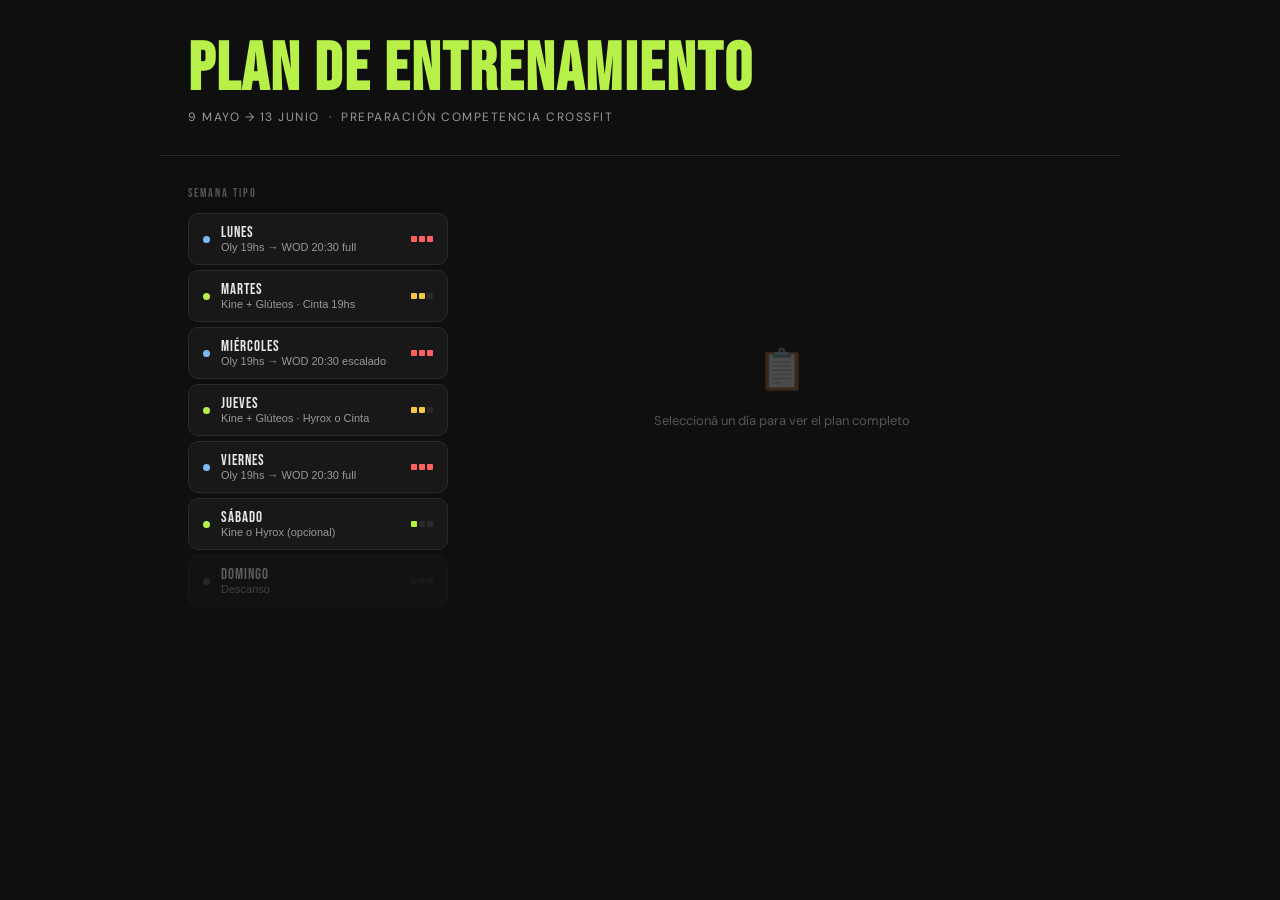
==== index.html @ e432f2e7 "Add files via upload" ====
<!DOCTYPE html>
<html lang="es">
<head>
<meta charset="UTF-8">
<meta name="viewport" content="width=device-width, initial-scale=1.0, viewport-fit=cover">
<title>Plan de Entrenamiento</title>

<!-- PWA / iPhone app mode -->
<meta name="apple-mobile-web-app-capable" content="yes">
<meta name="apple-mobile-web-app-status-bar-style" content="black-translucent">
<meta name="apple-mobile-web-app-title" content="Mi Plan">
<meta name="theme-color" content="#0f0f0f">

<!-- Ícono para pantalla de inicio -->
<link rel="apple-touch-icon" href="data:image/svg+xml,%3Csvg xmlns='http://www.w3.org/2000/svg' viewBox='0 0 180 180'%3E%3Crect width='180' height='180' rx='40' fill='%230f0f0f'/%3E%3Ctext x='90' y='115' font-size='90' text-anchor='middle'%3E🏋️%3C/text%3E%3C/svg%3E">

<link href="https://fonts.googleapis.com/css2?family=Bebas+Neue&family=DM+Sans:ital,wght@0,300;0,400;0,500;0,600;0,700;1,300&display=swap" rel="stylesheet">
<style>
  :root {
    --bg: #0f0f0f;
    --surface: #181818;
    --surface2: #222222;
    --border: #2a2a2a;
    --green: #b8f04a;
    --yellow: #f5c842;
    --red: #ff5f5f;
    --blue: #7eb8f7;
    --purple: #c084fc;
    --muted: #555;
    --text: #e8e8e8;
    --text2: #999;
  }

  * { margin: 0; padding: 0; box-sizing: border-box; }

  body {
    background: var(--bg);
    color: var(--text);
    font-family: 'DM Sans', sans-serif;
    font-size: 14px;
    line-height: 1.6;
    min-height: 100vh;
    padding-top: env(safe-area-inset-top);
    padding-bottom: env(safe-area-inset-bottom);
    padding-left: env(safe-area-inset-left);
    padding-right: env(safe-area-inset-right);
    -webkit-tap-highlight-color: transparent;
  }

  .header {
    padding: 36px 28px 28px;
    border-bottom: 1px solid var(--border);
    max-width: 960px;
    margin: 0 auto;
  }

  h1 {
    font-family: 'Bebas Neue', sans-serif;
    font-size: clamp(40px, 8vw, 68px);
    letter-spacing: 2px;
    color: var(--green);
    line-height: 1;
    margin-bottom: 4px;
  }

  .subtitle {
    color: var(--text2);
    font-size: 12px;
    letter-spacing: 1.5px;
    text-transform: uppercase;
  }

  .main {
    max-width: 960px;
    margin: 0 auto;
    padding: 28px;
    display: grid;
    grid-template-columns: 260px 1fr;
    gap: 24px;
    align-items: start;
  }

  /* SIDEBAR */
  .sidebar { position: sticky; top: 24px; }

  .sidebar-title {
    font-family: 'Bebas Neue', sans-serif;
    font-size: 12px;
    letter-spacing: 2px;
    color: var(--muted);
    text-transform: uppercase;
    margin-bottom: 10px;
  }

  .day-list { display: flex; flex-direction: column; gap: 5px; }

  .day-btn {
    background: var(--surface);
    border: 1px solid var(--border);
    border-radius: 10px;
    padding: 11px 14px;
    cursor: pointer;
    text-align: left;
    transition: all 0.15s;
    display: flex;
    align-items: center;
    gap: 11px;
    width: 100%;
    position: relative;
    overflow: hidden;
  }

  .day-btn::before {
    content: '';
    position: absolute;
    left: 0; top: 0; bottom: 0;
    width: 3px;
    background: transparent;
    transition: background 0.2s;
  }

  .day-btn:hover { background: var(--surface2); border-color: #333; }
  .day-btn.active { background: var(--surface2); border-color: #333; }
  .day-btn.active::before { background: var(--green); }
  .day-btn.rest { opacity: 0.35; cursor: default; pointer-events: none; }

  .day-dot { width: 7px; height: 7px; border-radius: 50%; flex-shrink: 0; }
  .dot-oly { background: var(--blue); }
  .dot-kine { background: var(--green); }
  .dot-rest { background: var(--muted); }

  .day-btn-info { flex: 1; min-width: 0; }

  .day-btn-name {
    font-family: 'Bebas Neue', sans-serif;
    font-size: 15px;
    letter-spacing: 1px;
    color: var(--text);
    line-height: 1;
    margin-bottom: 1px;
  }

  .day-btn-sub { font-size: 11px; color: var(--text2); white-space: nowrap; overflow: hidden; text-overflow: ellipsis; }

  .load-pips { display: flex; gap: 2px; flex-shrink: 0; }
  .pip { width: 6px; height: 6px; border-radius: 1px; background: var(--border); }
  .pip.on-high { background: var(--red); }
  .pip.on-med { background: var(--yellow); }
  .pip.on-low { background: var(--green); }

  /* CONTENT */
  .content { min-height: 400px; }

  .plan-view { display: none; }
  .plan-view.active { display: block; }

  .placeholder {
    display: flex;
    flex-direction: column;
    align-items: center;
    justify-content: center;
    min-height: 400px;
    color: var(--muted);
    text-align: center;
    gap: 10px;
  }

  .placeholder-icon { font-size: 40px; opacity: 0.25; }
  .placeholder p { font-size: 13px; }

  /* Plan header */
  .plan-header {
    margin-bottom: 20px;
    padding-bottom: 18px;
    border-bottom: 1px solid var(--border);
  }

  .plan-day-label {
    font-size: 11px;
    font-weight: 700;
    text-transform: uppercase;
    letter-spacing: 1.5px;
    margin-bottom: 4px;
  }

  .plan-title {
    font-family: 'Bebas Neue', sans-serif;
    font-size: 30px;
    letter-spacing: 1px;
    line-height: 1;
    margin-bottom: 8px;
  }

  .plan-tags { display: flex; flex-wrap: wrap; gap: 5px; }

  .tag {
    font-size: 10px;
    font-weight: 700;
    text-transform: uppercase;
    letter-spacing: 0.8px;
    padding: 3px 8px;
    border-radius: 4px;
  }

  .tag-oly { background: rgba(126,184,247,0.12); color: var(--blue); }
  .tag-kine { background: rgba(184,240,74,0.12); color: var(--green); }
  .tag-optional { background: rgba(255,255,255,0.05); color: var(--muted); }
  .tag-warn { background: rgba(245,200,66,0.1); color: var(--yellow); }

  /* Blocks */
  .block {
    background: var(--surface);
    border: 1px solid var(--border);
    border-radius: 10px;
    margin-bottom: 10px;
    overflow: hidden;
  }

  .block-header {
    padding: 13px 16px;
    display: flex;
    align-items: center;
    gap: 10px;
    cursor: pointer;
    user-select: none;
    transition: background 0.12s;
  }

  .block-header:hover { background: rgba(255,255,255,0.025); }

  .block-icon { font-size: 15px; flex-shrink: 0; }

  .block-title { font-weight: 600; font-size: 13.5px; color: var(--text); flex: 1; }
  .block-subtitle { font-size: 11px; color: var(--text2); margin-top: 1px; }

  .block-chevron {
    color: var(--muted);
    font-size: 10px;
    transition: transform 0.2s;
    flex-shrink: 0;
  }

  .block.open .block-chevron { transform: rotate(180deg); }

  .block-body { display: none; border-top: 1px solid var(--border); }
  .block.open .block-body { display: block; }

  /* Exercise groups */
  .ex-group {
    padding: 12px 16px;
    border-bottom: 1px solid rgba(255,255,255,0.04);
  }
  .ex-group:last-child { border-bottom: none; }

  .ex-group-title {
    font-size: 10px;
    font-weight: 700;
    text-transform: uppercase;
    letter-spacing: 1px;
    color: var(--muted);
    margin-bottom: 8px;
  }

  .ex-item {
    display: flex;
    align-items: baseline;
    gap: 8px;
    padding: 4px 0;
    border-bottom: 1px solid rgba(255,255,255,0.03);
  }
  .ex-item:last-child { border-bottom: none; }

  .ex-bullet {
    width: 4px; height: 4px;
    border-radius: 50%;
    background: var(--muted);
    flex-shrink: 0;
    margin-top: 7px;
  }

  .ex-name { font-size: 13px; color: var(--text); font-weight: 500; flex: 1; }
  .ex-detail { font-size: 11px; color: var(--text2); text-align: right; flex-shrink: 0; }

  .ex-note {
    font-size: 11px;
    color: var(--muted);
    font-style: italic;
    padding: 2px 0 4px 12px;
  }

  /* Prog table */
  .prog-table { width: 100%; border-collapse: collapse; font-size: 12px; margin-top: 6px; }
  .prog-table th {
    text-align: left;
    color: var(--muted);
    font-size: 10px;
    font-weight: 700;
    text-transform: uppercase;
    letter-spacing: 0.8px;
    padding: 0 0 6px 0;
    border-bottom: 1px solid var(--border);
  }
  .prog-table td {
    padding: 6px 0;
    color: var(--text2);
    border-bottom: 1px solid rgba(255,255,255,0.03);
    vertical-align: middle;
  }
  .prog-table td:first-child { color: var(--text); font-weight: 500; min-width: 60px; }

  .pb { display: inline-block; padding: 2px 7px; border-radius: 3px; font-size: 11px; font-weight: 600; }
  .pb1 { background: rgba(184,240,74,0.1); color: var(--green); }
  .pb2 { background: rgba(126,184,247,0.1); color: var(--blue); }
  .pb3 { background: rgba(245,200,66,0.1); color: var(--yellow); }
  .pb4 { background: rgba(255,95,95,0.1); color: var(--red); }

  /* Notes */
  .note-box {
    margin: 0 16px 12px;
    background: rgba(184,240,74,0.04);
    border: 1px solid rgba(184,240,74,0.12);
    border-radius: 7px;
    padding: 10px 13px;
    font-size: 12px;
    color: var(--text2);
    line-height: 1.65;
  }
  .note-box strong { color: var(--green); }
  .note-warn { background: rgba(245,200,66,0.04); border-color: rgba(245,200,66,0.15); }
  .note-warn strong { color: var(--yellow); }
  .note-box-standalone {
    background: rgba(245,200,66,0.04);
    border: 1px solid rgba(245,200,66,0.15);
    border-radius: 8px;
    padding: 12px 14px;
    font-size: 12px;
    color: var(--text2);
    line-height: 1.65;
    margin-bottom: 14px;
  }
  .note-box-standalone strong { color: var(--yellow); }

  .glute-badge {
    display: inline-flex;
    align-items: center;
    gap: 5px;
    background: rgba(192,132,252,0.1);
    border: 1px solid rgba(192,132,252,0.2);
    border-radius: 5px;
    padding: 3px 9px;
    font-size: 10px;
    font-weight: 700;
    color: var(--purple);
    text-transform: uppercase;
    letter-spacing: 0.8px;
    margin-bottom: 8px;
  }

  @media (max-width: 660px) {
    .main { grid-template-columns: 1fr; padding: 16px; gap: 16px; }
    .sidebar { position: static; }
    .day-list { display: grid; grid-template-columns: 1fr 1fr; gap: 5px; }
  }
</style>
</head>
<body>

<div class="header">
  <h1>Plan de Entrenamiento</h1>
  <p class="subtitle">9 Mayo → 13 Junio &nbsp;·&nbsp; Preparación Competencia CrossFit</p>
</div>

<div class="main">

  <aside class="sidebar">
    <div class="sidebar-title">Semana tipo</div>
    <div class="day-list">

      <button class="day-btn" onclick="showDay('lunes')">
        <div class="day-dot dot-oly"></div>
        <div class="day-btn-info">
          <div class="day-btn-name">Lunes</div>
          <div class="day-btn-sub">Oly 19hs → WOD 20:30 full</div>
        </div>
        <div class="load-pips">
          <div class="pip on-high"></div><div class="pip on-high"></div><div class="pip on-high"></div>
        </div>
      </button>

      <button class="day-btn" onclick="showDay('martes')">
        <div class="day-dot dot-kine"></div>
        <div class="day-btn-info">
          <div class="day-btn-name">Martes</div>
          <div class="day-btn-sub">Kine + Glúteos · Cinta 19hs</div>
        </div>
        <div class="load-pips">
          <div class="pip on-med"></div><div class="pip on-med"></div><div class="pip"></div>
        </div>
      </button>

      <button class="day-btn" onclick="showDay('miercoles')">
        <div class="day-dot dot-oly"></div>
        <div class="day-btn-info">
          <div class="day-btn-name">Miércoles</div>
          <div class="day-btn-sub">Oly 19hs → WOD 20:30 escalado</div>
        </div>
        <div class="load-pips">
          <div class="pip on-high"></div><div class="pip on-high"></div><div class="pip on-high"></div>
        </div>
      </button>

      <button class="day-btn" onclick="showDay('jueves')">
        <div class="day-dot dot-kine"></div>
        <div class="day-btn-info">
          <div class="day-btn-name">Jueves</div>
          <div class="day-btn-sub">Kine + Glúteos · Hyrox o Cinta</div>
        </div>
        <div class="load-pips">
          <div class="pip on-med"></div><div class="pip on-med"></div><div class="pip"></div>
        </div>
      </button>

      <button class="day-btn" onclick="showDay('viernes')">
        <div class="day-dot dot-oly"></div>
        <div class="day-btn-info">
          <div class="day-btn-name">Viernes</div>
          <div class="day-btn-sub">Oly 19hs → WOD 20:30 full</div>
        </div>
        <div class="load-pips">
          <div class="pip on-high"></div><div class="pip on-high"></div><div class="pip on-high"></div>
        </div>
      </button>

      <button class="day-btn" onclick="showDay('sabado')">
        <div class="day-dot dot-kine"></div>
        <div class="day-btn-info">
          <div class="day-btn-name">Sábado</div>
          <div class="day-btn-sub">Kine o Hyrox (opcional)</div>
        </div>
        <div class="load-pips">
          <div class="pip on-low"></div><div class="pip"></div><div class="pip"></div>
        </div>
      </button>

      <button class="day-btn rest">
        <div class="day-dot dot-rest"></div>
        <div class="day-btn-info">
          <div class="day-btn-name">Domingo</div>
          <div class="day-btn-sub">Descanso</div>
        </div>
        <div class="load-pips">
          <div class="pip"></div><div class="pip"></div><div class="pip"></div>
        </div>
      </button>

    </div>
  </aside>

  <main class="content">

    <div class="placeholder" id="placeholder">
      <div class="placeholder-icon">📋</div>
      <p>Seleccioná un día para ver el plan completo</p>
    </div>

    <!-- ══════════════════════════════
         LUNES — OLY DÍA 1
    ══════════════════════════════ -->
    <div class="plan-view" id="plan-lunes">
      <div class="plan-header">
        <div class="plan-day-label" style="color:var(--blue)">Lunes — 19hs Oly · 20:30 WOD</div>
        <div class="plan-title">Oly — Día 1: Snatch</div>
        <div class="plan-tags">
          <span class="tag tag-oly">Olímpico 19hs</span>
          <span class="tag tag-kine">WOD full 20:30</span>
          <span class="tag tag-warn">⚡ Carga alta</span>
        </div>
      </div>

      <div class="block open">
        <div class="block-header" onclick="toggleBlock(this)">
          <span class="block-icon">🔄</span>
          <div><div class="block-title">Movilidad General</div><div class="block-subtitle">2 rounds</div></div>
          <span class="block-chevron">▼</span>
        </div>
        <div class="block-body">
          <div class="ex-group">
            <div class="ex-item"><div class="ex-bullet"></div><span class="ex-name">Sentada 90°-90° Rot. Externa</span><span class="ex-detail">8/8</span></div>
            <div class="ex-item"><div class="ex-bullet"></div><span class="ex-name">Pull over con disco sobre pelota</span><span class="ex-detail">5 + 10''</span></div>
            <div class="ex-item"><div class="ex-bullet"></div><span class="ex-name">Sentadilla + Rotaciones torácicas</span><span class="ex-detail">5/5</span></div>
          </div>
        </div>
      </div>

      <div class="block">
        <div class="block-header" onclick="toggleBlock(this)">
          <span class="block-icon">🔥</span>
          <div><div class="block-title">Core</div><div class="block-subtitle">4 rounds</div></div>
          <span class="block-chevron">▼</span>
        </div>
        <div class="block-body">
          <div class="ex-group">
            <div class="ex-item"><div class="ex-bullet"></div><span class="ex-name">Good Morning Sumo (con barra)</span><span class="ex-detail">5 reps</span></div>
            <div class="ex-item"><div class="ex-bullet"></div><span class="ex-name">Vuelos Frontales en Sentadilla (con disco)</span><span class="ex-detail">10 reps</span></div>
          </div>
        </div>
      </div>

      <div class="block">
        <div class="block-header" onclick="toggleBlock(this)">
          <span class="block-icon">🎯</span>
          <div><div class="block-title">Bloque 1 — Técnico Snatch</div><div class="block-subtitle">3 sets · Complejo técnico</div></div>
          <span class="block-chevron">▼</span>
        </div>
        <div class="block-body">
          <div class="ex-group">
            <div class="ex-group-title">Complejo (1+1+1+1+1) por set</div>
            <div class="ex-item"><div class="ex-bullet"></div><span class="ex-name">Snatch Segmented Deadlift</span><span class="ex-detail">1 rep</span></div>
            <div class="ex-item"><div class="ex-bullet"></div><span class="ex-name">High Hang Squat Snatch</span><span class="ex-detail">1 rep</span></div>
            <div class="ex-item"><div class="ex-bullet"></div><span class="ex-name">Hang Squat Snatch (Drop & Reset)</span><span class="ex-detail">1 rep</span></div>
            <div class="ex-item"><div class="ex-bullet"></div><span class="ex-name">Slow-Pull Power Snatch</span><span class="ex-detail">1 rep</span></div>
            <div class="ex-item"><div class="ex-bullet"></div><span class="ex-name">Low Hang Squat Snatch</span><span class="ex-detail">1 rep</span></div>
          </div>
          <div class="ex-group">
            <div class="ex-group-title">Progresión semanal</div>
            <table class="prog-table">
              <thead><tr><th>Semana</th><th>Set 1</th><th>Set 2</th><th>Set 3</th></tr></thead>
              <tbody>
                <tr><td>Sem 1</td><td><span class="pb pb1">@55</span></td><td><span class="pb pb1">@60</span></td><td><span class="pb pb1">@65</span></td></tr>
                <tr><td>Sem 2</td><td><span class="pb pb2">@58</span></td><td><span class="pb pb2">@63</span></td><td><span class="pb pb2">@68</span></td></tr>
                <tr><td>Sem 3</td><td><span class="pb pb3">@61</span></td><td><span class="pb pb3">@66</span></td><td><span class="pb pb3">@71</span></td></tr>
              </tbody>
            </table>
          </div>
        </div>
      </div>

      <div class="block">
        <div class="block-header" onclick="toggleBlock(this)">
          <span class="block-icon">💪</span>
          <div><div class="block-title">Bloque 2 — Fuerza Snatch</div><div class="block-subtitle">5 sets · Complejo de fuerza</div></div>
          <span class="block-chevron">▼</span>
        </div>
        <div class="block-body">
          <div class="ex-group">
            <div class="ex-group-title">Complejo (1+1+1+1+1) por set</div>
            <div class="ex-item"><div class="ex-bullet"></div><span class="ex-name">Snatch Lift Off</span><span class="ex-detail">1 rep</span></div>
            <div class="ex-item"><div class="ex-bullet"></div><span class="ex-name">Pausing Squat Snatch</span><span class="ex-detail">1 rep · 2'' pausa abajo</span></div>
            <div class="ex-item"><div class="ex-bullet"></div><span class="ex-name">Hang Squat Snatch (Drop & Reset)</span><span class="ex-detail">1 rep</span></div>
            <div class="ex-item"><div class="ex-bullet"></div><span class="ex-name">Slow-Pull Squat Snatch</span><span class="ex-detail">1 rep</span></div>
            <div class="ex-item"><div class="ex-bullet"></div><span class="ex-name">Low Hang Squat Snatch</span><span class="ex-detail">1 rep</span></div>
          </div>
          <div class="ex-group">
            <div class="ex-group-title">Progresión — 5 sets por semana</div>
            <table class="prog-table">
              <thead><tr><th>Sem</th><th>S1</th><th>S2</th><th>S3</th><th>S4</th><th>S5</th></tr></thead>
              <tbody>
                <tr><td>Sem 1</td><td>@70</td><td>@73</td><td>@76</td><td>@79</td><td>@82</td></tr>
                <tr><td>Sem 2</td><td>@73</td><td>@76</td><td>@79</td><td>@82</td><td>@85</td></tr>
                <tr><td>Sem 3</td><td>@76</td><td>@79</td><td>@82</td><td>@85</td><td>@88</td></tr>
                <tr><td>Sem 4</td><td colspan="5" style="color:var(--red)">Descarga 🔻</td></tr>
              </tbody>
            </table>
          </div>
        </div>
      </div>

      <div class="block">
        <div class="block-header" onclick="toggleBlock(this)">
          <span class="block-icon">🏋️</span>
          <div><div class="block-title">Bloque 3 — Estabilidad Overhead</div><div class="block-subtitle">Bamboo Bar + OTM 4'</div></div>
          <span class="block-chevron">▼</span>
        </div>
        <div class="block-body">
          <div class="ex-group">
            <div class="ex-item"><div class="ex-bullet"></div><span class="ex-name">Bamboo Bar Overhead Squats</span><span class="ex-detail">4×5 · ligero/moderado</span></div>
          </div>
          <div class="ex-group">
            <div class="ex-group-title">OTM 4 minutos</div>
            <div class="ex-item"><div class="ex-bullet"></div><span class="ex-name">Pausing Snatch Balance</span><span class="ex-detail">1 rep · 3'' pausa abajo</span></div>
            <div class="ex-item"><div class="ex-bullet"></div><span class="ex-name">Overhead Squat</span><span class="ex-detail">1 rep</span></div>
            <div class="ex-item"><div class="ex-bullet"></div><span class="ex-name">Overhead Squat 1/4 + 2'' iso</span><span class="ex-detail">1 rep</span></div>
          </div>
          <div class="ex-group">
            <table class="prog-table">
              <thead><tr><th>Semana</th><th>Carga</th></tr></thead>
              <tbody>
                <tr><td>Sem 1</td><td><span class="pb pb1">@68</span></td></tr>
                <tr><td>Sem 2</td><td><span class="pb pb2">@71</span></td></tr>
                <tr><td>Sem 3</td><td><span class="pb pb3">@74</span></td></tr>
                <tr><td>Sem 4</td><td style="color:var(--red)">Descarga 🔻</td></tr>
              </tbody>
            </table>
          </div>
        </div>
      </div>

      <div class="note-box note-warn">
        <strong>💪 WOD 20:30 — Hacelo full.</strong> El Snatch es técnico y neuromotor, no destroza muscularmente como el Deadlift. Llegás al WOD con el sistema nervioso activado pero sin fatiga de piernas real. Este es uno de tus días para entrenar a intensidad de competencia.
      </div>
    </div>


    <!-- ══════════════════════════════
         MARTES — KINE DÍA 1
    ══════════════════════════════ -->
    <div class="plan-view" id="plan-martes">
      <div class="plan-header">
        <div class="plan-day-label" style="color:var(--green)">Martes — Mañana Kine · 19hs Cinta</div>
        <div class="plan-title">Kine Día 1 + Glúteos</div>
        <div class="plan-tags">
          <span class="tag tag-kine">Fuerza Kine</span>
          <span class="tag" style="background:rgba(192,132,252,0.1);color:var(--purple)">🍑 Glúteos</span>
          <span class="tag tag-optional">Cinta Zona 2 · 19hs</span>
        </div>
      </div>

      <div class="block open">
        <div class="block-header" onclick="toggleBlock(this)">
          <span class="block-icon">🔄</span>
          <div><div class="block-title">Movilidad</div><div class="block-subtitle">2 rounds</div></div>
          <span class="block-chevron">▼</span>
        </div>
        <div class="block-body">
          <div class="ex-group">
            <div class="ex-item"><div class="ex-bullet"></div><span class="ex-name">Foam Roll Glúteos</span><span class="ex-detail">1'</span></div>
            <div class="ex-item"><div class="ex-bullet"></div><span class="ex-name">Foam Roll Dorsales</span><span class="ex-detail">1'</span></div>
            <div class="ex-item"><div class="ex-bullet"></div><span class="ex-name">Bretzel Stretch</span><span class="ex-detail">5/5 · 4'' hold</span></div>
            <div class="ex-note">Inspiro al ir, largo el aire en la tensión, mantengo 4''</div>
            <div class="ex-item"><div class="ex-bullet"></div><span class="ex-name">Kneeling Spinal Extension</span><span class="ex-detail">10 reps · 3''</span></div>
            <div class="ex-note">Inspiro al ir, largo el aire al encontrar tensión</div>
          </div>
          <div class="ex-group">
            <div class="ex-item"><div class="ex-bullet"></div><span class="ex-name">Tall Kneeling Hip Rotation</span><span class="ex-detail">6/6 · tempo 3:3</span></div>
            <div class="ex-note">Con disco en OH simulando que paso una valla</div>
            <div class="ex-item"><div class="ex-bullet"></div><span class="ex-name">Complex Up Dog → Down Dog + Toe Tap → Lizard</span><span class="ex-detail">5 reps</span></div>
            <div class="ex-note">4 ejercicios en uno. Sin apuro, busco rango de movimiento</div>
          </div>
        </div>
      </div>

      <div class="block">
        <div class="block-header" onclick="toggleBlock(this)">
          <span class="block-icon">⚡</span>
          <div><div class="block-title">Acondicionamiento — Pliometría</div><div class="block-subtitle">3 series · 90'' descanso</div></div>
          <span class="block-chevron">▼</span>
        </div>
        <div class="block-body">
          <div class="ex-group">
            <div class="ex-item"><div class="ex-bullet"></div><span class="ex-name">Box Jump Weighted</span><span class="ex-detail">3×6</span></div>
            <div class="ex-note">Amortiguar sin hacer ruido</div>
          </div>
        </div>
      </div>

      <div class="block">
        <div class="block-header" onclick="toggleBlock(this)">
          <span class="block-icon">💪</span>
          <div><div class="block-title">Fuerza — Superset A</div><div class="block-subtitle">3 rounds · descanso 2'</div></div>
          <span class="block-chevron">▼</span>
        </div>
        <div class="block-body">
          <div class="ex-group">
            <div class="ex-item"><div class="ex-bullet"></div><span class="ex-name">Bulgarian Split Squat Rotation</span><span class="ex-detail">8/8 · tempo 3:1</span></div>
            <div class="ex-note">Bajo en 3'', subo en 1'' · RPE 6</div>
            <div class="ex-item"><div class="ex-bullet"></div><span class="ex-name">Push Up Banded</span><span class="ex-detail">6-8 reps · rápido</span></div>
            <div class="ex-note">Codos cerrados, hombros lejos de orejas · tempo 1:1</div>
          </div>
        </div>
      </div>

      <div class="block">
        <div class="block-header" onclick="toggleBlock(this)">
          <span class="block-icon">💪</span>
          <div><div class="block-title">Fuerza — Superset B</div><div class="block-subtitle">3 rounds · descanso 90''</div></div>
          <span class="block-chevron">▼</span>
        </div>
        <div class="block-body">
          <div class="ex-group">
            <div class="ex-item"><div class="ex-bullet"></div><span class="ex-name">Half Kneeling Landmine Press</span><span class="ex-detail">8/8</span></div>
            <div class="ex-note">Marcar bien la rotación sin despegar el pie · RPE 6</div>
            <div class="ex-item"><div class="ex-bullet"></div><span class="ex-name">Single Leg Squat on Box</span><span class="ex-detail">6/6 · peso corporal</span></div>
          </div>
        </div>
      </div>

      <div class="block">
        <div class="block-header" onclick="toggleBlock(this)">
          <span class="block-icon">🎯</span>
          <div><div class="block-title">Accesorios</div><div class="block-subtitle">3 rounds · descanso libre</div></div>
          <span class="block-chevron">▼</span>
        </div>
        <div class="block-body">
          <div class="ex-group">
            <div class="ex-item"><div class="ex-bullet"></div><span class="ex-name">Curl Nórdico Invertido</span><span class="ex-detail">6 reps · tempo 3:1 · disco 10kg</span></div>
            <div class="ex-note">Caderas bien extendidas</div>
            <div class="ex-item"><div class="ex-bullet"></div><span class="ex-name">L-Sit Colgado</span><span class="ex-detail">3×12''</span></div>
            <div class="ex-note">Buena bisagra de cadera y extensión de rodillas</div>
          </div>
        </div>
      </div>

      <div class="block">
        <div class="block-header" onclick="toggleBlock(this)">
          <span class="block-icon">🍑</span>
          <div><div class="block-title">Glúteos — Foco estético</div><div class="block-subtitle">Al finalizar · ~20 min</div></div>
          <span class="block-chevron">▼</span>
        </div>
        <div class="block-body">
          <div class="ex-group">
            <div class="glute-badge">🍑 Estético — Glúteo mayor en contracción</div>
            <div class="ex-item"><div class="ex-bullet"></div><span class="ex-name">Hip Thrust con barra</span><span class="ex-detail">4×10-12 · 2'' pausa arriba</span></div>
            <div class="ex-note">Principal ejercicio de forma — glúteo mayor en máxima contracción</div>
            <div class="ex-item"><div class="ex-bullet"></div><span class="ex-name">Cable Kickback (o banded)</span><span class="ex-detail">3×15/lado · lento</span></div>
            <div class="ex-note">Sin inercia, movimiento controlado</div>
            <div class="ex-item"><div class="ex-bullet"></div><span class="ex-name">Frog Pump</span><span class="ex-detail">3×20 · peso corporal</span></div>
            <div class="ex-note">Activación y pump de cierre</div>
          </div>
          <div class="note-box">
            <strong>Nota:</strong> Consultá con tu kine el Hip Thrust antes de incorporarlo. En general es bien tolerado con hernias (sin compresión vertebral), pero él conoce tu caso.
          </div>
        </div>
      </div>

      <div class="block">
        <div class="block-header" onclick="toggleBlock(this)">
          <span class="block-icon">🧘</span>
          <div><div class="block-title">Vuelta a la calma</div></div>
          <span class="block-chevron">▼</span>
        </div>
        <div class="block-body">
          <div class="ex-group">
            <div class="ex-item"><div class="ex-bullet"></div><span class="ex-name">Caminar o Bici</span><span class="ex-detail">10–15'</span></div>
            <div class="ex-item"><div class="ex-bullet"></div><span class="ex-name">Elongación post ducha (en frío)</span><span class="ex-detail">20''–35'' por posición</span></div>
            <div class="ex-note">Aumentar tiempo por ronda. Respiraciones profundas para relajar el tejido</div>
          </div>
        </div>
      </div>

      <div class="note-box" style="margin-bottom:10px">
        <strong>🏃 Cinta 19hs — Zona 2:</strong> 20–30 minutos a ritmo conversacional (podés hablar con frases completas). No es cardio intenso — es recuperación activa y base aeróbica. Si llegás muy cansada de la mañana, bajalo a 15' o saltealo sin culpa.
      </div>
    </div>


    <!-- ══════════════════════════════
         MIÉRCOLES — OLY DÍA 2
    ══════════════════════════════ -->
    <div class="plan-view" id="plan-miercoles">
      <div class="plan-header">
        <div class="plan-day-label" style="color:var(--blue)">Miércoles — 19hs Oly · 20:30 WOD</div>
        <div class="plan-title">Oly — Día 2: Front Squat + Deadlift</div>
        <div class="plan-tags">
          <span class="tag tag-oly">Olímpico 19hs</span>
          <span class="tag tag-warn">WOD escalado 20:30</span>
          <span class="tag tag-warn">⚡ Día más exigente</span>
        </div>
      </div>

      <div class="note-box-standalone">
        <strong>⚠ WOD 20:30 — Escalado.</strong> Front Squat y Deadlift pesado ya pusieron mucho en piernas y lumbar. Entrás al WOD con fatiga real en esas cadenas. Bajá cargas, reducí rondas si hace falta — el objetivo es el estímulo de movimiento, no el score. Con hernias, este día no es para demostrar nada.
      </div>

      <div class="block open">
        <div class="block-header" onclick="toggleBlock(this)">
          <span class="block-icon">🔄</span>
          <div><div class="block-title">Movilidad General</div><div class="block-subtitle">2 rounds</div></div>
          <span class="block-chevron">▼</span>
        </div>
        <div class="block-body">
          <div class="ex-group">
            <div class="ex-item"><div class="ex-bullet"></div><span class="ex-name">Pasajes frontales/laterales con banda</span><span class="ex-detail">5/5/5</span></div>
            <div class="ex-item"><div class="ex-bullet"></div><span class="ex-name">OHS con banda</span><span class="ex-detail">5 reps</span></div>
            <div class="ex-item"><div class="ex-bullet"></div><span class="ex-name">Sentadilla Cossack OH con banda</span><span class="ex-detail">3/3</span></div>
          </div>
        </div>
      </div>

      <div class="block">
        <div class="block-header" onclick="toggleBlock(this)">
          <span class="block-icon">🔥</span>
          <div><div class="block-title">Core</div><div class="block-subtitle">3 rounds</div></div>
          <span class="block-chevron">▼</span>
        </div>
        <div class="block-body">
          <div class="ex-group">
            <div class="ex-item"><div class="ex-bullet"></div><span class="ex-name">Lumbares en banco</span><span class="ex-detail">15 - 12 - 10 reps</span></div>
            <div class="ex-item"><div class="ex-bullet"></div><span class="ex-name">Abdomen en banco declinado</span><span class="ex-detail">30 reps · sin peso</span></div>
          </div>
        </div>
      </div>

      <div class="block">
        <div class="block-header" onclick="toggleBlock(this)">
          <span class="block-icon">🦵</span>
          <div><div class="block-title">Bloque 1 — Front Squat</div><div class="block-subtitle">Progresión principal + acumulación</div></div>
          <span class="block-chevron">▼</span>
        </div>
        <div class="block-body">
          <div class="ex-group">
            <div class="ex-group-title">Progresión principal</div>
            <table class="prog-table">
              <thead><tr><th>Semana</th><th>Esquema</th><th>Carga</th></tr></thead>
              <tbody>
                <tr><td>Sem 1</td><td>Build to 3 reps</td><td><span class="pb pb1">@84</span></td></tr>
                <tr><td>Sem 2</td><td>Build to 2 reps</td><td><span class="pb pb2">@87</span></td></tr>
                <tr><td>Sem 3</td><td>Build to 2 reps</td><td><span class="pb pb3">@90</span></td></tr>
                <tr><td>Sem 4</td><td colspan="2" style="color:var(--red)">Descarga 🔻</td></tr>
              </tbody>
            </table>
          </div>
          <div class="ex-group">
            <div class="ex-group-title">Acumulación — 3 sets × 6 reps (descanso 60-90'')</div>
            <table class="prog-table">
              <thead><tr><th>Semana</th><th>Carga</th></tr></thead>
              <tbody>
                <tr><td>Sem 1</td><td><span class="pb pb1">@71</span></td></tr>
                <tr><td>Sem 2</td><td><span class="pb pb2">@74</span></td></tr>
                <tr><td>Sem 3</td><td><span class="pb pb3">@77</span></td></tr>
              </tbody>
            </table>
          </div>
        </div>
      </div>

      <div class="block">
        <div class="block-header" onclick="toggleBlock(this)">
          <span class="block-icon">⬆️</span>
          <div><div class="block-title">Bloque 2 — Deadlift</div><div class="block-subtitle">Progresión + volumen + Good Morning</div></div>
          <span class="block-chevron">▼</span>
        </div>
        <div class="block-body">
          <div class="ex-group">
            <div class="ex-group-title">Progresión principal</div>
            <table class="prog-table">
              <thead><tr><th>Semana</th><th>Esquema</th><th>Carga</th></tr></thead>
              <tbody>
                <tr><td>Sem 1</td><td>Build to 2 reps</td><td><span class="pb pb1">@80 kg</span></td></tr>
                <tr><td>Sem 2</td><td>Build to 2 reps</td><td><span class="pb pb2">@84 kg</span></td></tr>
                <tr><td>Sem 3</td><td>Build to 2 reps</td><td><span class="pb pb3">@88 kg</span></td></tr>
              </tbody>
            </table>
          </div>
          <div class="ex-group">
            <div class="ex-group-title">Volumen (descanso 90'')</div>
            <table class="prog-table">
              <thead><tr><th>Semana</th><th>Sets × Reps</th><th>Carga</th></tr></thead>
              <tbody>
                <tr><td>Sem 1</td><td>4×3</td><td><span class="pb pb1">@72 kg</span></td></tr>
                <tr><td>Sem 2</td><td>6×2</td><td><span class="pb pb2">@75 kg</span></td></tr>
                <tr><td>Sem 3</td><td>5×2</td><td><span class="pb pb3">@78 kg</span></td></tr>
              </tbody>
            </table>
          </div>
          <div class="ex-group">
            <div class="ex-item"><div class="ex-bullet"></div><span class="ex-name">Good Morning</span><span class="ex-detail">5×5</span></div>
          </div>
        </div>
      </div>

      <div class="block">
        <div class="block-header" onclick="toggleBlock(this)">
          <span class="block-icon">🤸</span>
          <div><div class="block-title">Bloque 3 — Accesorios</div><div class="block-subtitle">Descanso 30'' entre rounds</div></div>
          <span class="block-chevron">▼</span>
        </div>
        <div class="block-body">
          <div class="ex-group">
            <div class="ex-item"><div class="ex-bullet"></div><span class="ex-name">Pull Ups</span><span class="ex-detail">4×6-8</span></div>
            <div class="ex-item"><div class="ex-bullet"></div><span class="ex-name">Ring Dips</span><span class="ex-detail">4×6-8</span></div>
            <div class="ex-item"><div class="ex-bullet"></div><span class="ex-name">Kneeling Chop</span><span class="ex-detail">3×8/8</span></div>
            <div class="ex-item"><div class="ex-bullet"></div><span class="ex-name">Strict Toes to Bar</span><span class="ex-detail">3×10</span></div>
          </div>
        </div>
      </div>
    </div>


    <!-- ══════════════════════════════
         JUEVES — KINE DÍA 2
    ══════════════════════════════ -->
    <div class="plan-view" id="plan-jueves">
      <div class="plan-header">
        <div class="plan-day-label" style="color:var(--green)">Jueves — Mañana Kine · 19hs Hyrox o Cinta</div>
        <div class="plan-title">Kine Día 2 + Glúteos</div>
        <div class="plan-tags">
          <span class="tag tag-kine">Fuerza Kine</span>
          <span class="tag" style="background:rgba(192,132,252,0.1);color:var(--purple)">🍑 Glúteos</span>
          <span class="tag" style="background:rgba(255,95,95,0.1);color:var(--red)">Hyrox o Cinta 19hs</span>
        </div>
      </div>

      <div class="block open">
        <div class="block-header" onclick="toggleBlock(this)">
          <span class="block-icon">🔄</span>
          <div><div class="block-title">Movilidad</div><div class="block-subtitle">2 rounds</div></div>
          <span class="block-chevron">▼</span>
        </div>
        <div class="block-body">
          <div class="ex-group">
            <div class="ex-item"><div class="ex-bullet"></div><span class="ex-name">Foam Roll Isquios (ambos)</span><span class="ex-detail">1'</span></div>
            <div class="ex-item"><div class="ex-bullet"></div><span class="ex-name">Lacrosse en Pectoral</span><span class="ex-detail">1'</span></div>
            <div class="ex-item"><div class="ex-bullet"></div><span class="ex-name">Banded Shoulder Distraction + 10 Pull Escapulares</span><span class="ex-detail">8/8</span></div>
            <div class="ex-note">Codo extendido, buscar rango de movimiento escapular</div>
          </div>
          <div class="ex-group">
            <div class="ex-item"><div class="ex-bullet"></div><span class="ex-name">Scorpion Crossover</span><span class="ex-detail">12 reps · 4''</span></div>
            <div class="ex-note">Formo una X con los brazos</div>
            <div class="ex-item"><div class="ex-bullet"></div><span class="ex-name">Glute Bridge March + Banded Iso Pull</span><span class="ex-detail">12 reps · 3''</span></div>
            <div class="ex-note">Evitar que la pelvis bascule</div>
            <div class="ex-item"><div class="ex-bullet"></div><span class="ex-name">Bear Crawl Down Dog</span><span class="ex-detail">6 reps · 3'' atrás</span></div>
            <div class="ex-note">Disociar flexión de cadera respecto a lumbar en la carpa</div>
          </div>
        </div>
      </div>

      <div class="block">
        <div class="block-header" onclick="toggleBlock(this)">
          <span class="block-icon">⚡</span>
          <div><div class="block-title">Acondicionamiento — Pliometría</div><div class="block-subtitle">3 series · 90'' descanso</div></div>
          <span class="block-chevron">▼</span>
        </div>
        <div class="block-body">
          <div class="ex-group">
            <div class="ex-item"><div class="ex-bullet"></div><span class="ex-name">Hamstring Catch</span><span class="ex-detail">3×6 · 3'' pausa en recepción</span></div>
            <div class="ex-note">Mantener pausa de 3'' al caer</div>
          </div>
        </div>
      </div>

      <div class="block">
        <div class="block-header" onclick="toggleBlock(this)">
          <span class="block-icon">💪</span>
          <div><div class="block-title">Fuerza — Superset A</div><div class="block-subtitle">3 rounds · descanso 2'</div></div>
          <span class="block-chevron">▼</span>
        </div>
        <div class="block-body">
          <div class="ex-group">
            <div class="ex-item"><div class="ex-bullet"></div><span class="ex-name">Romanian Deadlift</span><span class="ex-detail">8/8 · tempo 3:1</span></div>
            <div class="ex-note">Bajo en 3'', subo en 1'' · buena bisagra de cadera · RPE 6</div>
            <div class="ex-item"><div class="ex-bullet"></div><span class="ex-name">Strict Toes to Bar</span><span class="ex-detail">6-8 reps</span></div>
            <div class="ex-note">Lo más gimnástico posible, control en la bajada</div>
          </div>
        </div>
      </div>

      <div class="block">
        <div class="block-header" onclick="toggleBlock(this)">
          <span class="block-icon">💪</span>
          <div><div class="block-title">Fuerza — Superset B</div><div class="block-subtitle">3 rounds · descanso 90''</div></div>
          <span class="block-chevron">▼</span>
        </div>
        <div class="block-body">
          <div class="ex-group">
            <div class="ex-item"><div class="ex-bullet"></div><span class="ex-name">Half Kneeling Pull Down en polea</span><span class="ex-detail">6/6 · tempo 1:1</span></div>
            <div class="ex-note">Casi lateral a la polea · RPE 6</div>
            <div class="ex-item"><div class="ex-bullet"></div><span class="ex-name">Single Leg Hamstring Bridge</span><span class="ex-detail">8/8 · peso corporal</span></div>
            <div class="ex-note">Pelvis paralela al techo · tempo 1:1</div>
          </div>
        </div>
      </div>

      <div class="block">
        <div class="block-header" onclick="toggleBlock(this)">
          <span class="block-icon">🎯</span>
          <div><div class="block-title">Accesorios</div><div class="block-subtitle">3 rounds · descanso libre</div></div>
          <span class="block-chevron">▼</span>
        </div>
        <div class="block-body">
          <div class="ex-group">
            <div class="ex-item"><div class="ex-bullet"></div><span class="ex-name">GHD Hip Extension Hold</span><span class="ex-detail">3×12''</span></div>
            <div class="ex-item"><div class="ex-bullet"></div><span class="ex-name">Ring Dips</span><span class="ex-detail">3×6-8 · codos cerrados</span></div>
          </div>
        </div>
      </div>

      <div class="block">
        <div class="block-header" onclick="toggleBlock(this)">
          <span class="block-icon">🍑</span>
          <div><div class="block-title">Glúteos — Foco estético</div><div class="block-subtitle">Al finalizar · ~20 min</div></div>
          <span class="block-chevron">▼</span>
        </div>
        <div class="block-body">
          <div class="ex-group">
            <div class="glute-badge">🍑 Estético — Glúteo mayor elongado + medio</div>
            <div class="ex-item"><div class="ex-bullet"></div><span class="ex-name">Romanian Deadlift a 1 pierna</span><span class="ex-detail">3×10/lado · excéntrico lento</span></div>
            <div class="ex-note">Glúteo mayor en posición elongada — complementa el Hip Thrust del martes</div>
            <div class="ex-item"><div class="ex-bullet"></div><span class="ex-name">Sumo Squat con pausa</span><span class="ex-detail">3×12 · 2'' abajo</span></div>
            <div class="ex-note">Activa glúteo medio y mayor en rango completo</div>
            <div class="ex-item"><div class="ex-bullet"></div><span class="ex-name">Abducción con banda en cuadrupedia</span><span class="ex-detail">3×15/lado · lento</span></div>
            <div class="ex-note">Glúteo medio → responsable de la redondez lateral</div>
          </div>
        </div>
      </div>

      <div class="note-box note-warn">
        <strong>🏃 19hs — Hyrox o Cinta:</strong> Si hay Hyrox, ese es el plan completo de la tarde — no agregar nada más. Si no, cinta 20–30' en Zona 2 a ritmo conversacional. Si las semanas se acumulan pesadas, priorizá la cinta sobre Hyrox para no sobrecargar el jueves.
      </div>
    </div>


    <!-- ══════════════════════════════
         VIERNES — OLY DÍA 3
    ══════════════════════════════ -->
    <div class="plan-view" id="plan-viernes">
      <div class="plan-header">
        <div class="plan-day-label" style="color:var(--blue)">Viernes — 19hs Oly · 20:30 WOD</div>
        <div class="plan-title">Oly — Día 3: Clean & Jerk</div>
        <div class="plan-tags">
          <span class="tag tag-oly">Olímpico 19hs</span>
          <span class="tag tag-kine">WOD full 20:30</span>
          <span class="tag tag-warn">⚡ Carga alta</span>
        </div>
      </div>

      <div class="block open">
        <div class="block-header" onclick="toggleBlock(this)">
          <span class="block-icon">🔄</span>
          <div><div class="block-title">Movilidad General</div><div class="block-subtitle">2 rounds</div></div>
          <span class="block-chevron">▼</span>
        </div>
        <div class="block-body">
          <div class="ex-group">
            <div class="ex-item"><div class="ex-bullet"></div><span class="ex-name">Pasajes frontales/laterales con banda</span><span class="ex-detail">5/5/5</span></div>
            <div class="ex-item"><div class="ex-bullet"></div><span class="ex-name">Rot. externa + press con banda</span><span class="ex-detail">10 reps</span></div>
            <div class="ex-item"><div class="ex-bullet"></div><span class="ex-name">Pull over con disco sobre pelota</span><span class="ex-detail">5 + 10''</span></div>
            <div class="ex-item"><div class="ex-bullet"></div><span class="ex-name">Sentadilla Cossack con banda OH</span><span class="ex-detail">5/5</span></div>
          </div>
        </div>
      </div>

      <div class="block">
        <div class="block-header" onclick="toggleBlock(this)">
          <span class="block-icon">🔥</span>
          <div><div class="block-title">Core</div><div class="block-subtitle">3 rounds</div></div>
          <span class="block-chevron">▼</span>
        </div>
        <div class="block-body">
          <div class="ex-group">
            <div class="ex-item"><div class="ex-bullet"></div><span class="ex-name">Plancha lateral estrella + Press</span><span class="ex-detail">8/8</span></div>
            <div class="ex-item"><div class="ex-bullet"></div><span class="ex-name">Extensiones Y/T/W</span><span class="ex-detail">10/10/10</span></div>
          </div>
        </div>
      </div>

      <div class="block">
        <div class="block-header" onclick="toggleBlock(this)">
          <span class="block-icon">🎯</span>
          <div><div class="block-title">Bloque 1 — Técnica Split Jerk</div><div class="block-subtitle">3 etapas progresivas</div></div>
          <span class="block-chevron">▼</span>
        </div>
        <div class="block-body">
          <div class="ex-group">
            <div class="ex-group-title">1) Posición de pies</div>
            <div class="ex-item"><div class="ex-bullet"></div><span class="ex-name">Back Rack Step to Split</span><span class="ex-detail">1×5 · ligero</span></div>
            <div class="ex-item"><div class="ex-bullet"></div><span class="ex-name">Back Rack Jump to Split</span><span class="ex-detail">1×3 · ligero/moderado</span></div>
          </div>
          <div class="ex-group">
            <div class="ex-group-title">2) Posición overhead</div>
            <div class="ex-item"><div class="ex-bullet"></div><span class="ex-name">Press in Split</span><span class="ex-detail">1×5 · ligero</span></div>
            <div class="ex-item"><div class="ex-bullet"></div><span class="ex-name">Jerk Balance in Split</span><span class="ex-detail">2×3 · moderado</span></div>
          </div>
          <div class="ex-group">
            <div class="ex-group-title">3) Push Press — 4 sets</div>
            <table class="prog-table">
              <thead><tr><th>Semana</th><th>Carga</th></tr></thead>
              <tbody>
                <tr><td>Sem 1</td><td><span class="pb pb1">@55</span></td></tr>
                <tr><td>Sem 2</td><td><span class="pb pb2">@60</span></td></tr>
                <tr><td>Sem 3</td><td><span class="pb pb3">@65</span></td></tr>
                <tr><td>Sem 4</td><td style="color:var(--red)">Descarga 🔻</td></tr>
              </tbody>
            </table>
          </div>
        </div>
      </div>

      <div class="block">
        <div class="block-header" onclick="toggleBlock(this)">
          <span class="block-icon">💪</span>
          <div><div class="block-title">Bloque 2 — Clean & Jerk</div><div class="block-subtitle">5 sets · Descanso 60-90''</div></div>
          <span class="block-chevron">▼</span>
        </div>
        <div class="block-body">
          <div class="ex-group">
            <div class="ex-group-title">Complejo (1+1+1+1+1) por set</div>
            <div class="ex-item"><div class="ex-bullet"></div><span class="ex-name">Squat Clean</span><span class="ex-detail">1 rep</span></div>
            <div class="ex-item"><div class="ex-bullet"></div><span class="ex-name">Hang Squat Clean</span><span class="ex-detail">1 rep</span></div>
            <div class="ex-item"><div class="ex-bullet"></div><span class="ex-name">Split Jerk (Drop & Reset)</span><span class="ex-detail">1 rep</span></div>
            <div class="ex-item"><div class="ex-bullet"></div><span class="ex-name">Squat Clean</span><span class="ex-detail">1 rep</span></div>
            <div class="ex-item"><div class="ex-bullet"></div><span class="ex-name">Split Jerk</span><span class="ex-detail">1 rep</span></div>
          </div>
          <div class="ex-group">
            <div class="ex-group-title">Progresión — 5 sets por semana</div>
            <table class="prog-table">
              <thead><tr><th>Sem</th><th>S1</th><th>S2</th><th>S3</th><th>S4</th><th>S5</th></tr></thead>
              <tbody>
                <tr><td>Sem 1</td><td>@70</td><td>@73</td><td>@76</td><td>@79</td><td>@82</td></tr>
                <tr><td>Sem 2</td><td>@73</td><td>@76</td><td>@79</td><td>@82</td><td>@85</td></tr>
                <tr><td>Sem 3</td><td>@76</td><td>@79</td><td>@82</td><td>@85</td><td>@88</td></tr>
                <tr><td>Sem 4</td><td colspan="5" style="color:var(--red)">Descarga 🔻</td></tr>
              </tbody>
            </table>
          </div>
        </div>
      </div>

      <div class="block">
        <div class="block-header" onclick="toggleBlock(this)">
          <span class="block-icon">🤸</span>
          <div><div class="block-title">Bloque 3 — Accesorios</div><div class="block-subtitle">Descanso 30'' entre rounds</div></div>
          <span class="block-chevron">▼</span>
        </div>
        <div class="block-body">
          <div class="ex-group">
            <div class="ex-item"><div class="ex-bullet"></div><span class="ex-name">Double KB Front Rack Pause Squats</span><span class="ex-detail">3×10 · 2'' pausa</span></div>
            <div class="ex-item"><div class="ex-bullet"></div><span class="ex-name">Single Leg Hip Thrust</span><span class="ex-detail">3×6/6</span></div>
            <div class="ex-item"><div class="ex-bullet"></div><span class="ex-name">Banded Curl Nórdico</span><span class="ex-detail">3×10</span></div>
            <div class="ex-item"><div class="ex-bullet"></div><span class="ex-name">L-Sit Hold</span><span class="ex-detail">3×15''</span></div>
          </div>
        </div>
      </div>

      <div class="note-box note-warn">
        <strong>💪 WOD 20:30 — Hacelo full.</strong> El Clean & Jerk es técnico como el Snatch — la fatiga es neuromotora, no muscular destructiva. Este es tu segundo día de intensidad de competencia en la semana. Aprovechalo.
      </div>
    </div>


    <!-- ══════════════════════════════
         SÁBADO — OPCIONAL
    ══════════════════════════════ -->
    <div class="plan-view" id="plan-sabado">
      <div class="plan-header">
        <div class="plan-day-label" style="color:var(--yellow)">Sábado</div>
        <div class="plan-title">Día Flexible</div>
        <div class="plan-tags">
          <span class="tag tag-optional">Kine si faltó en semana</span>
          <span class="tag" style="background:rgba(255,95,95,0.1);color:var(--red)">Hyrox</span>
          <span class="tag tag-optional">O descanso activo</span>
        </div>
      </div>

      <div class="note-box-standalone">
        <strong>Criterio de decisión:</strong> Si la semana tuvo alta carga (WOD + Oly completos), el sábado es descanso activo. Si algún día de kine quedó pendiente, es el día para recuperarlo.
      </div>

      <div class="block open">
        <div class="block-header" onclick="toggleBlock(this)">
          <span class="block-icon">🔀</span>
          <div><div class="block-title">Opción A — Kine (día pendiente)</div></div>
          <span class="block-chevron">▼</span>
        </div>
        <div class="block-body">
          <div class="ex-group">
            <p style="color:var(--text2);font-size:13px">Si martes o jueves no pudiste hacer el kine, el sábado es el comodín. Ver plan completo del día correspondiente en la barra lateral.</p>
          </div>
        </div>
      </div>

      <div class="block">
        <div class="block-header" onclick="toggleBlock(this)">
          <span class="block-icon">🏃</span>
          <div><div class="block-title">Opción B — Clase de Hyrox</div></div>
          <span class="block-chevron">▼</span>
        </div>
        <div class="block-body">
          <div class="ex-group">
            <p style="color:var(--text2);font-size:13px;margin-bottom:8px">Hyrox combina running + ejercicios funcionales. Es una sesión principal, no un extra.</p>
            <div class="note-box" style="margin:0">
              <strong>Recordá:</strong> Si vas a Hyrox el sábado, no agregar nada más de intensidad antes ni después.
            </div>
          </div>
        </div>
      </div>

      <div class="block">
        <div class="block-header" onclick="toggleBlock(this)">
          <span class="block-icon">🧘</span>
          <div><div class="block-title">Opción C — Descanso activo</div></div>
          <span class="block-chevron">▼</span>
        </div>
        <div class="block-body">
          <div class="ex-group">
            <div class="ex-item"><div class="ex-bullet"></div><span class="ex-name">Caminata</span><span class="ex-detail">20–30' · Zona 1</span></div>
            <div class="ex-item"><div class="ex-bullet"></div><span class="ex-name">Elongación general</span><span class="ex-detail">20–30'</span></div>
            <div class="ex-item"><div class="ex-bullet"></div><span class="ex-name">Foam rolling cuerpo completo</span><span class="ex-detail">10'</span></div>
          </div>
        </div>
      </div>
    </div>

  </main>
</div>

<script>
  function showDay(day) {
    document.getElementById('placeholder').style.display = 'none';
    document.querySelectorAll('.plan-view').forEach(el => el.classList.remove('active'));
    document.querySelectorAll('.day-btn').forEach(el => el.classList.remove('active'));

    const plan = document.getElementById('plan-' + day);
    if (plan) plan.classList.add('active');

    document.querySelectorAll('.day-btn').forEach(btn => {
      if (btn.getAttribute('onclick') === `showDay('${day}')`) btn.classList.add('active');
    });

    if (window.innerWidth < 660) {
      document.querySelector('.content').scrollIntoView({ behavior: 'smooth', block: 'start' });
    }
  }

  function toggleBlock(header) {
    header.closest('.block').classList.toggle('open');
  }
</script>
</body>
</html>
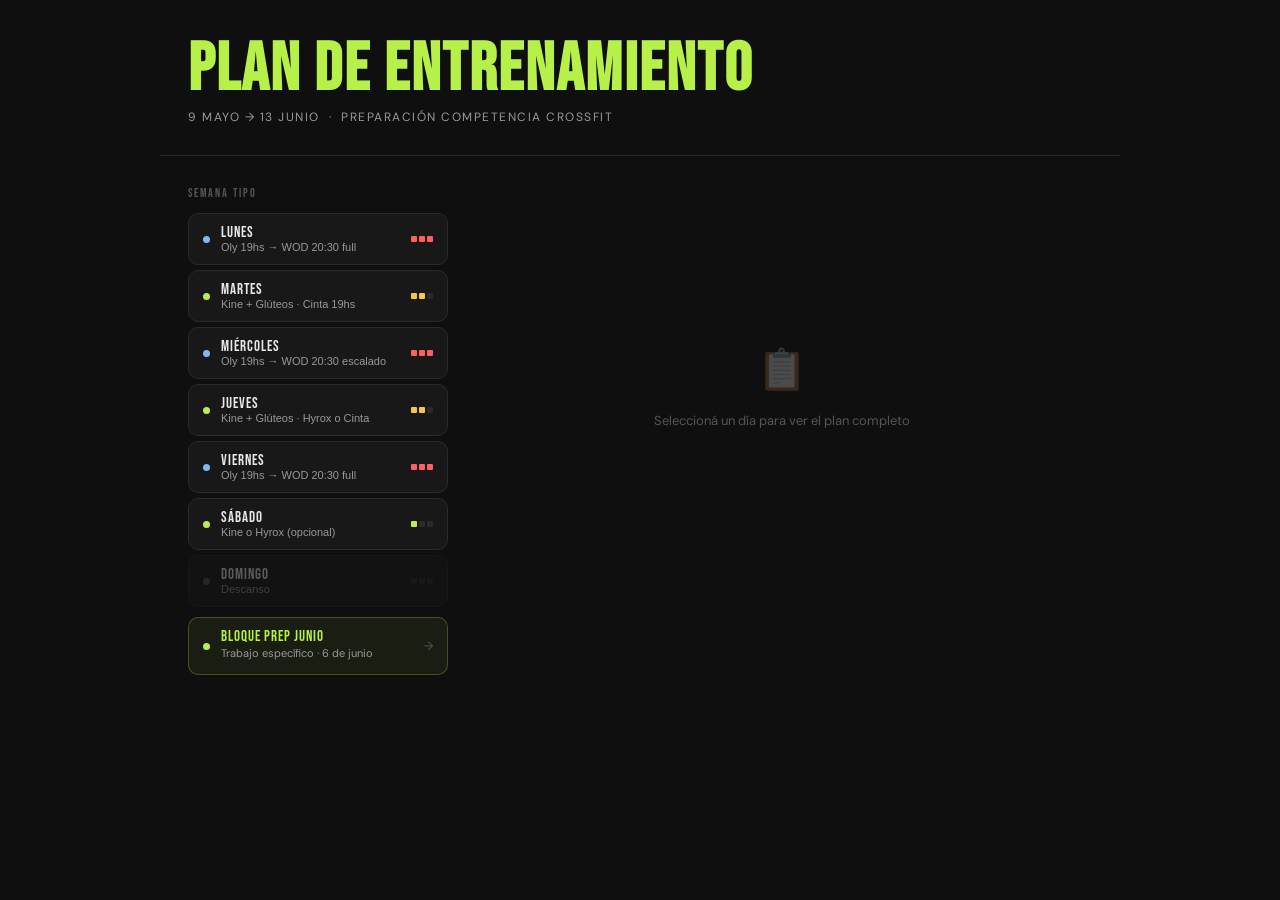
==== commit 4420b428: "Add | prep bloque" ====
--- a/index.html
+++ b/index.html
@@ -356,6 +356,18 @@
     margin-bottom: 8px;
   }
 
+  .prep-btn {
+    background: rgba(184,240,74,0.07);
+    border: 1px solid rgba(184,240,74,0.25);
+    border-radius: 10px;
+    padding: 11px 14px;
+    display: flex;
+    align-items: center;
+    gap: 11px;
+    transition: background 0.15s;
+  }
+  .prep-btn:hover { background: rgba(184,240,74,0.13); }
+
   @media (max-width: 660px) {
     .main { grid-template-columns: 1fr; padding: 16px; gap: 16px; }
     .sidebar { position: static; }
@@ -454,6 +466,18 @@
       </button>
 
     </div>
+
+    <a href="bloque-prep.html" style="text-decoration:none;display:block;margin-top:10px;">
+      <div class="prep-btn">
+        <div style="width:7px;height:7px;border-radius:50%;background:#b8f04a;flex-shrink:0"></div>
+        <div style="flex:1;min-width:0">
+          <div style="font-family:'Bebas Neue',sans-serif;font-size:15px;letter-spacing:1px;color:#b8f04a;line-height:1;margin-bottom:1px">Bloque Prep Junio</div>
+          <div style="font-size:11px;color:#999">Trabajo específico · 6 de junio</div>
+        </div>
+        <div style="color:#555;font-size:12px;flex-shrink:0">→</div>
+      </div>
+    </a>
+
   </aside>
 
   <main class="content">
@@ -1189,7 +1213,6 @@
         </div>
       </div>
     </div>
-
   </main>
 </div>
 
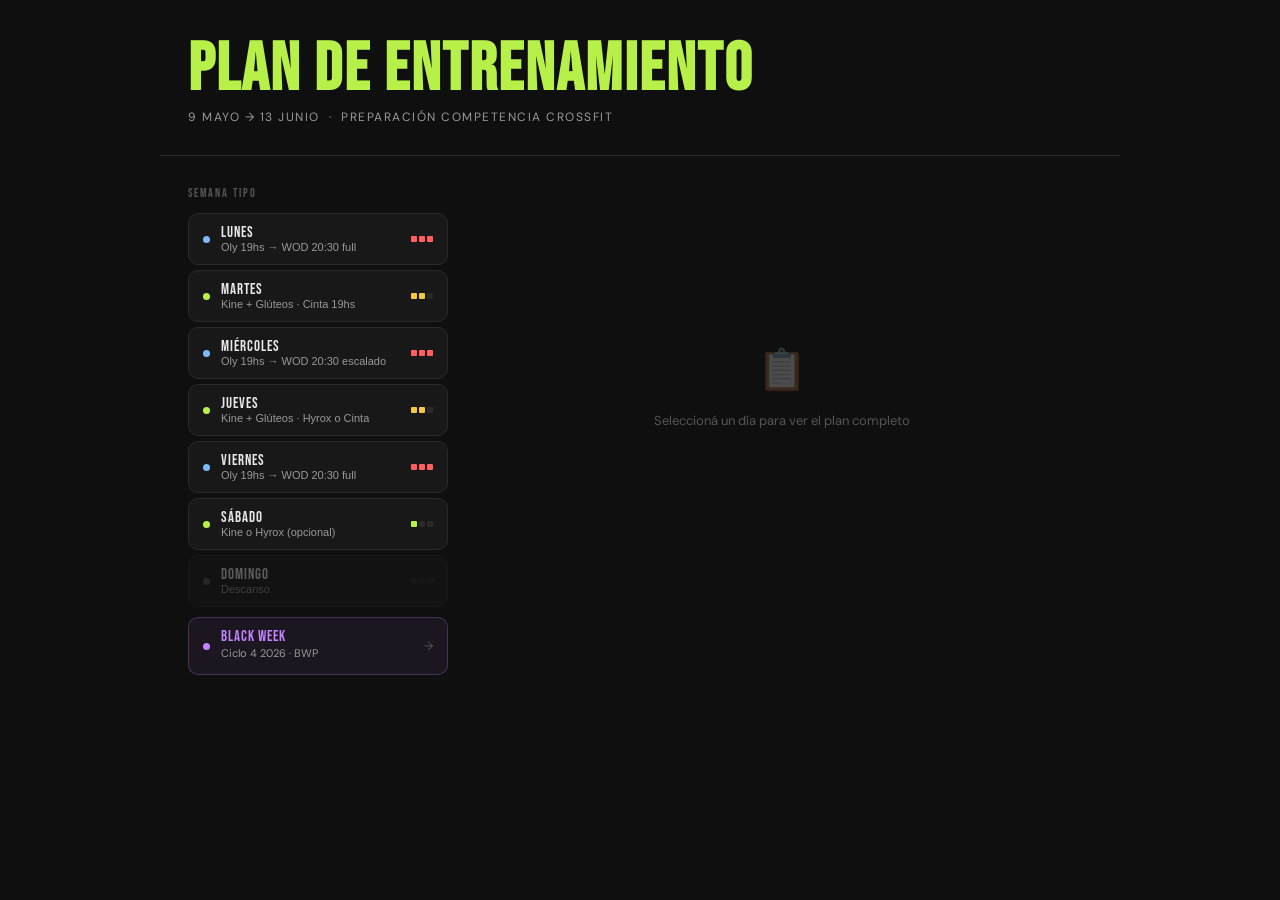
==== commit 99714864: "Reemplaza Bloque Prep Junio por Black Week (Ciclo 4 2026) Agrega black-week.html con S3 (Lun–Sáb 18–" ====
--- a/index.html
+++ b/index.html
@@ -467,12 +467,12 @@
 
     </div>
 
-    <a href="bloque-prep.html" style="text-decoration:none;display:block;margin-top:10px;">
-      <div class="prep-btn">
-        <div style="width:7px;height:7px;border-radius:50%;background:#b8f04a;flex-shrink:0"></div>
+    <a href="black-week.html" style="text-decoration:none;display:block;margin-top:10px;">
+      <div class="prep-btn" style="background:rgba(192,132,252,0.07);border-color:rgba(192,132,252,0.25);">
+        <div style="width:7px;height:7px;border-radius:50%;background:#c084fc;flex-shrink:0"></div>
         <div style="flex:1;min-width:0">
-          <div style="font-family:'Bebas Neue',sans-serif;font-size:15px;letter-spacing:1px;color:#b8f04a;line-height:1;margin-bottom:1px">Bloque Prep Junio</div>
-          <div style="font-size:11px;color:#999">Trabajo específico · 6 de junio</div>
+          <div style="font-family:'Bebas Neue',sans-serif;font-size:15px;letter-spacing:1px;color:#c084fc;line-height:1;margin-bottom:1px">Black Week</div>
+          <div style="font-size:11px;color:#999">Ciclo 4 2026 · BWP</div>
         </div>
         <div style="color:#555;font-size:12px;flex-shrink:0">→</div>
       </div>
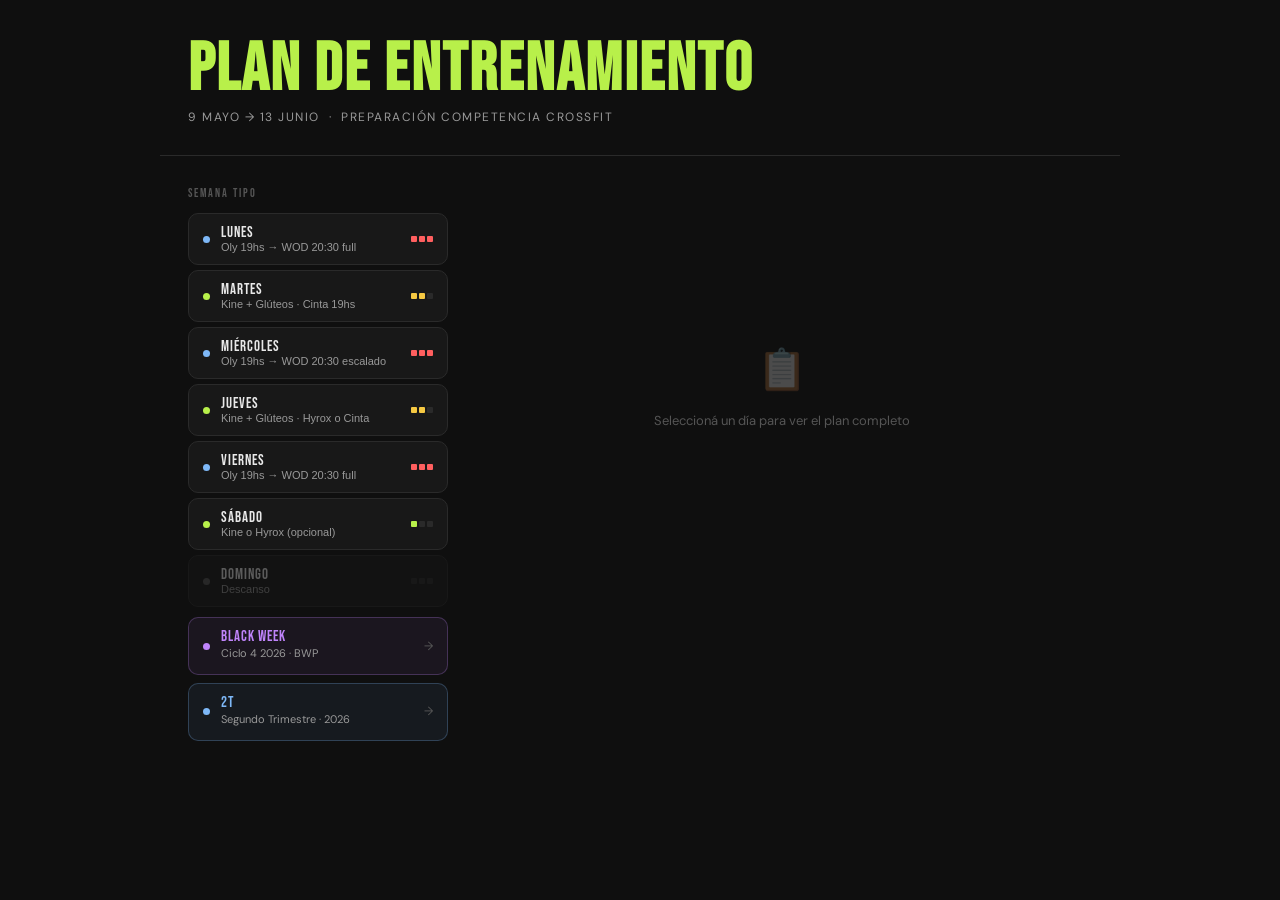
==== commit 44fb599e: "Add 2T section with BWP navigation structure and link from index Co-Authored-By: Claude Sonnet 4.6 <" ====
--- a/index.html
+++ b/index.html
@@ -478,6 +478,17 @@
       </div>
     </a>
 
+    <a href="2t.html" style="text-decoration:none;display:block;margin-top:8px;">
+      <div class="prep-btn" style="background:rgba(126,184,247,0.07);border-color:rgba(126,184,247,0.25);">
+        <div style="width:7px;height:7px;border-radius:50%;background:#7eb8f7;flex-shrink:0"></div>
+        <div style="flex:1;min-width:0">
+          <div style="font-family:'Bebas Neue',sans-serif;font-size:15px;letter-spacing:1px;color:#7eb8f7;line-height:1;margin-bottom:1px">2T</div>
+          <div style="font-size:11px;color:#999">Segundo Trimestre · 2026</div>
+        </div>
+        <div style="color:#555;font-size:12px;flex-shrink:0">→</div>
+      </div>
+    </a>
+
   </aside>
 
   <main class="content">
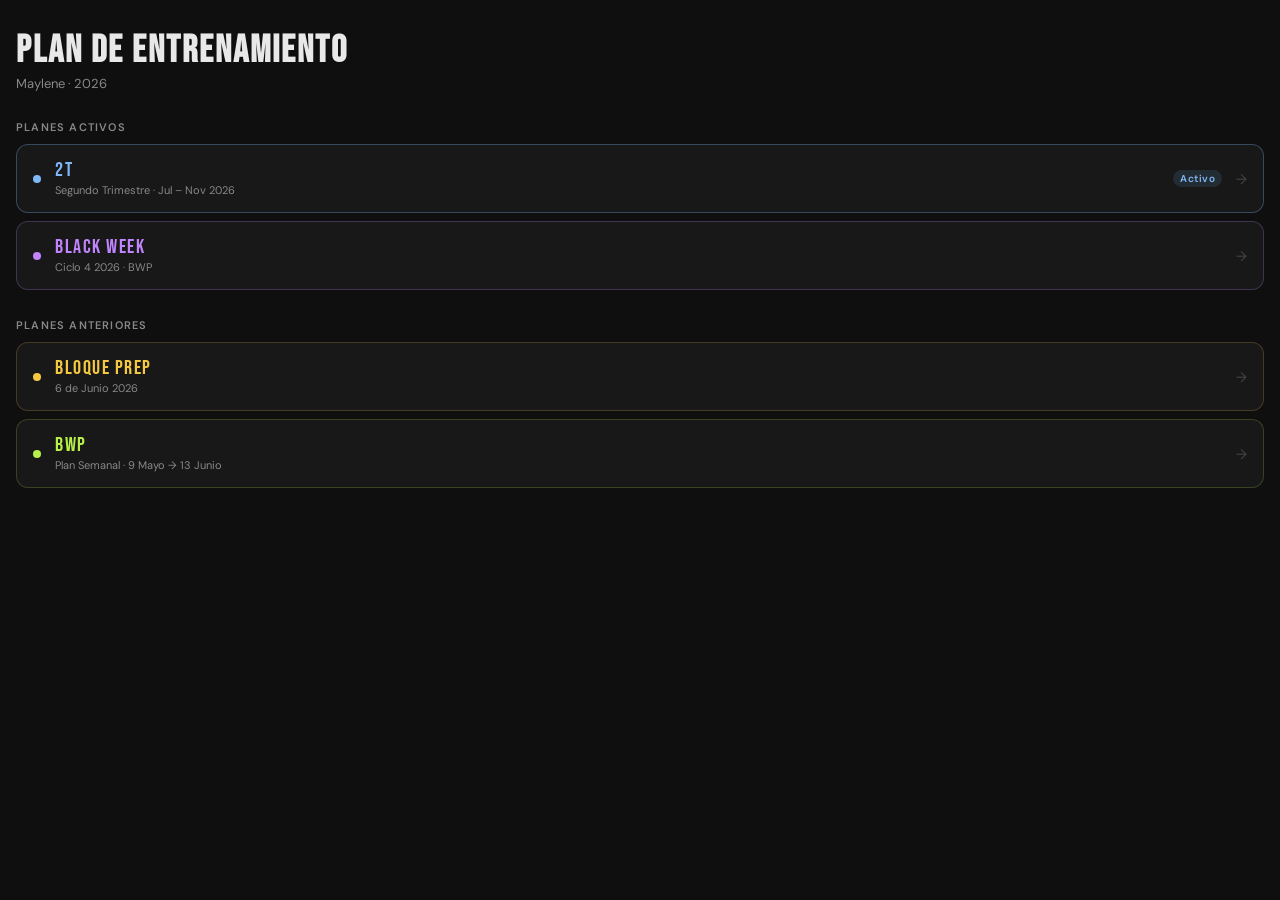
==== commit 9f035666: "Agregar menú principal como home screen; mover plan BWP a bwp.html Co-Authored-By: Claude Sonnet 4.6" ====
--- a/index.html
+++ b/index.html
@@ -5,1249 +5,179 @@
 <meta name="viewport" content="width=device-width, initial-scale=1.0, viewport-fit=cover">
 <title>Plan de Entrenamiento</title>
 
-<!-- PWA / iPhone app mode -->
 <meta name="apple-mobile-web-app-capable" content="yes">
 <meta name="apple-mobile-web-app-status-bar-style" content="black-translucent">
 <meta name="apple-mobile-web-app-title" content="Mi Plan">
 <meta name="theme-color" content="#0f0f0f">
 
-<!-- Ícono para pantalla de inicio -->
 <link rel="apple-touch-icon" href="data:image/svg+xml,%3Csvg xmlns='http://www.w3.org/2000/svg' viewBox='0 0 180 180'%3E%3Crect width='180' height='180' rx='40' fill='%230f0f0f'/%3E%3Ctext x='90' y='115' font-size='90' text-anchor='middle'%3E🏋️%3C/text%3E%3C/svg%3E">
 
 <link href="https://fonts.googleapis.com/css2?family=Bebas+Neue&family=DM+Sans:ital,wght@0,300;0,400;0,500;0,600;0,700;1,300&display=swap" rel="stylesheet">
+
 <style>
   :root {
     --bg: #0f0f0f;
     --surface: #181818;
-    --surface2: #222222;
+    --surface2: #1e1e1e;
     --border: #2a2a2a;
     --green: #b8f04a;
     --yellow: #f5c842;
-    --red: #ff5f5f;
     --blue: #7eb8f7;
     --purple: #c084fc;
-    --muted: #555;
+    --orange: #fb923c;
     --text: #e8e8e8;
-    --text2: #999;
+    --text2: #888;
   }
-
-  * { margin: 0; padding: 0; box-sizing: border-box; }
-
+  * { box-sizing: border-box; margin: 0; padding: 0; }
   body {
     background: var(--bg);
     color: var(--text);
     font-family: 'DM Sans', sans-serif;
-    font-size: 14px;
-    line-height: 1.6;
-    min-height: 100vh;
-    padding-top: env(safe-area-inset-top);
-    padding-bottom: env(safe-area-inset-bottom);
-    padding-left: env(safe-area-inset-left);
-    padding-right: env(safe-area-inset-right);
-    -webkit-tap-highlight-color: transparent;
+    min-height: 100dvh;
+    padding: env(safe-area-inset-top, 16px) 16px env(safe-area-inset-bottom, 40px);
+    padding-top: max(env(safe-area-inset-top), 32px);
   }
 
-  .header {
-    padding: 36px 28px 28px;
-    border-bottom: 1px solid var(--border);
-    max-width: 960px;
-    margin: 0 auto;
+  .home-header {
+    padding: 0 0 28px;
+  }
+  .home-header h1 {
+    font-family: 'Bebas Neue', sans-serif;
+    font-size: 38px;
+    letter-spacing: 2px;
+    color: var(--text);
+    line-height: 1;
+  }
+  .home-header p {
+    font-size: 13px;
+    color: var(--text2);
+    margin-top: 5px;
   }
 
-  h1 {
-    font-family: 'Bebas Neue', sans-serif;
-    font-size: clamp(40px, 8vw, 68px);
-    letter-spacing: 2px;
-    color: var(--green);
-    line-height: 1;
-    margin-bottom: 4px;
-  }
-
-  .subtitle {
+  .section-label {
+    font-size: 11px;
+    font-weight: 600;
+    letter-spacing: 1.2px;
+    text-transform: uppercase;
     color: var(--text2);
-    font-size: 12px;
-    letter-spacing: 1.5px;
-    text-transform: uppercase;
-  }
-
-  .main {
-    max-width: 960px;
-    margin: 0 auto;
-    padding: 28px;
-    display: grid;
-    grid-template-columns: 260px 1fr;
-    gap: 24px;
-    align-items: start;
-  }
-
-  /* SIDEBAR */
-  .sidebar { position: sticky; top: 24px; }
-
-  .sidebar-title {
-    font-family: 'Bebas Neue', sans-serif;
-    font-size: 12px;
-    letter-spacing: 2px;
-    color: var(--muted);
-    text-transform: uppercase;
     margin-bottom: 10px;
   }
 
-  .day-list { display: flex; flex-direction: column; gap: 5px; }
+  .plan-list {
+    display: flex;
+    flex-direction: column;
+    gap: 8px;
+  }
 
-  .day-btn {
+  .plan-card {
+    text-decoration: none;
+    display: flex;
+    align-items: center;
+    gap: 14px;
     background: var(--surface);
     border: 1px solid var(--border);
-    border-radius: 10px;
-    padding: 11px 14px;
-    cursor: pointer;
-    text-align: left;
-    transition: all 0.15s;
-    display: flex;
-    align-items: center;
-    gap: 11px;
-    width: 100%;
-    position: relative;
-    overflow: hidden;
+    border-radius: 12px;
+    padding: 15px 16px;
+    transition: background 0.15s;
+    -webkit-tap-highlight-color: transparent;
   }
+  .plan-card:active { opacity: 0.6; }
 
-  .day-btn::before {
-    content: '';
-    position: absolute;
-    left: 0; top: 0; bottom: 0;
-    width: 3px;
-    background: transparent;
-    transition: background 0.2s;
-  }
-
-  .day-btn:hover { background: var(--surface2); border-color: #333; }
-  .day-btn.active { background: var(--surface2); border-color: #333; }
-  .day-btn.active::before { background: var(--green); }
-  .day-btn.rest { opacity: 0.35; cursor: default; pointer-events: none; }
-
-  .day-dot { width: 7px; height: 7px; border-radius: 50%; flex-shrink: 0; }
-  .dot-oly { background: var(--blue); }
-  .dot-kine { background: var(--green); }
-  .dot-rest { background: var(--muted); }
-
-  .day-btn-info { flex: 1; min-width: 0; }
-
-  .day-btn-name {
-    font-family: 'Bebas Neue', sans-serif;
-    font-size: 15px;
-    letter-spacing: 1px;
-    color: var(--text);
-    line-height: 1;
-    margin-bottom: 1px;
-  }
-
-  .day-btn-sub { font-size: 11px; color: var(--text2); white-space: nowrap; overflow: hidden; text-overflow: ellipsis; }
-
-  .load-pips { display: flex; gap: 2px; flex-shrink: 0; }
-  .pip { width: 6px; height: 6px; border-radius: 1px; background: var(--border); }
-  .pip.on-high { background: var(--red); }
-  .pip.on-med { background: var(--yellow); }
-  .pip.on-low { background: var(--green); }
-
-  /* CONTENT */
-  .content { min-height: 400px; }
-
-  .plan-view { display: none; }
-  .plan-view.active { display: block; }
-
-  .placeholder {
-    display: flex;
-    flex-direction: column;
-    align-items: center;
-    justify-content: center;
-    min-height: 400px;
-    color: var(--muted);
-    text-align: center;
-    gap: 10px;
-  }
-
-  .placeholder-icon { font-size: 40px; opacity: 0.25; }
-  .placeholder p { font-size: 13px; }
-
-  /* Plan header */
-  .plan-header {
-    margin-bottom: 20px;
-    padding-bottom: 18px;
-    border-bottom: 1px solid var(--border);
-  }
-
-  .plan-day-label {
-    font-size: 11px;
-    font-weight: 700;
-    text-transform: uppercase;
-    letter-spacing: 1.5px;
-    margin-bottom: 4px;
-  }
-
-  .plan-title {
-    font-family: 'Bebas Neue', sans-serif;
-    font-size: 30px;
-    letter-spacing: 1px;
-    line-height: 1;
-    margin-bottom: 8px;
-  }
-
-  .plan-tags { display: flex; flex-wrap: wrap; gap: 5px; }
-
-  .tag {
-    font-size: 10px;
-    font-weight: 700;
-    text-transform: uppercase;
-    letter-spacing: 0.8px;
-    padding: 3px 8px;
-    border-radius: 4px;
-  }
-
-  .tag-oly { background: rgba(126,184,247,0.12); color: var(--blue); }
-  .tag-kine { background: rgba(184,240,74,0.12); color: var(--green); }
-  .tag-optional { background: rgba(255,255,255,0.05); color: var(--muted); }
-  .tag-warn { background: rgba(245,200,66,0.1); color: var(--yellow); }
-
-  /* Blocks */
-  .block {
-    background: var(--surface);
-    border: 1px solid var(--border);
-    border-radius: 10px;
-    margin-bottom: 10px;
-    overflow: hidden;
-  }
-
-  .block-header {
-    padding: 13px 16px;
-    display: flex;
-    align-items: center;
-    gap: 10px;
-    cursor: pointer;
-    user-select: none;
-    transition: background 0.12s;
-  }
-
-  .block-header:hover { background: rgba(255,255,255,0.025); }
-
-  .block-icon { font-size: 15px; flex-shrink: 0; }
-
-  .block-title { font-weight: 600; font-size: 13.5px; color: var(--text); flex: 1; }
-  .block-subtitle { font-size: 11px; color: var(--text2); margin-top: 1px; }
-
-  .block-chevron {
-    color: var(--muted);
-    font-size: 10px;
-    transition: transform 0.2s;
+  .card-dot {
+    width: 8px;
+    height: 8px;
+    border-radius: 50%;
     flex-shrink: 0;
   }
 
-  .block.open .block-chevron { transform: rotate(180deg); }
-
-  .block-body { display: none; border-top: 1px solid var(--border); }
-  .block.open .block-body { display: block; }
-
-  /* Exercise groups */
-  .ex-group {
-    padding: 12px 16px;
-    border-bottom: 1px solid rgba(255,255,255,0.04);
+  .card-info {
+    flex: 1;
+    min-width: 0;
   }
-  .ex-group:last-child { border-bottom: none; }
-
-  .ex-group-title {
-    font-size: 10px;
-    font-weight: 700;
-    text-transform: uppercase;
-    letter-spacing: 1px;
-    color: var(--muted);
-    margin-bottom: 8px;
+  .card-name {
+    font-family: 'Bebas Neue', sans-serif;
+    font-size: 20px;
+    letter-spacing: 1.5px;
+    line-height: 1;
+    margin-bottom: 3px;
+  }
+  .card-sub {
+    font-size: 11px;
+    color: var(--text2);
+    white-space: nowrap;
+    overflow: hidden;
+    text-overflow: ellipsis;
   }
 
-  .ex-item {
-    display: flex;
-    align-items: baseline;
-    gap: 8px;
-    padding: 4px 0;
-    border-bottom: 1px solid rgba(255,255,255,0.03);
-  }
-  .ex-item:last-child { border-bottom: none; }
-
-  .ex-bullet {
-    width: 4px; height: 4px;
-    border-radius: 50%;
-    background: var(--muted);
+  .card-arrow {
+    color: #444;
+    font-size: 14px;
     flex-shrink: 0;
-    margin-top: 7px;
   }
 
-  .ex-name { font-size: 13px; color: var(--text); font-weight: 500; flex: 1; }
-  .ex-detail { font-size: 11px; color: var(--text2); text-align: right; flex-shrink: 0; }
-
-  .ex-note {
-    font-size: 11px;
-    color: var(--muted);
-    font-style: italic;
-    padding: 2px 0 4px 12px;
-  }
-
-  /* Prog table */
-  .prog-table { width: 100%; border-collapse: collapse; font-size: 12px; margin-top: 6px; }
-  .prog-table th {
-    text-align: left;
-    color: var(--muted);
+  .card-badge {
     font-size: 10px;
-    font-weight: 700;
-    text-transform: uppercase;
-    letter-spacing: 0.8px;
-    padding: 0 0 6px 0;
-    border-bottom: 1px solid var(--border);
-  }
-  .prog-table td {
-    padding: 6px 0;
-    color: var(--text2);
-    border-bottom: 1px solid rgba(255,255,255,0.03);
-    vertical-align: middle;
-  }
-  .prog-table td:first-child { color: var(--text); font-weight: 500; min-width: 60px; }
-
-  .pb { display: inline-block; padding: 2px 7px; border-radius: 3px; font-size: 11px; font-weight: 600; }
-  .pb1 { background: rgba(184,240,74,0.1); color: var(--green); }
-  .pb2 { background: rgba(126,184,247,0.1); color: var(--blue); }
-  .pb3 { background: rgba(245,200,66,0.1); color: var(--yellow); }
-  .pb4 { background: rgba(255,95,95,0.1); color: var(--red); }
-
-  /* Notes */
-  .note-box {
-    margin: 0 16px 12px;
-    background: rgba(184,240,74,0.04);
-    border: 1px solid rgba(184,240,74,0.12);
-    border-radius: 7px;
-    padding: 10px 13px;
-    font-size: 12px;
-    color: var(--text2);
-    line-height: 1.65;
-  }
-  .note-box strong { color: var(--green); }
-  .note-warn { background: rgba(245,200,66,0.04); border-color: rgba(245,200,66,0.15); }
-  .note-warn strong { color: var(--yellow); }
-  .note-box-standalone {
-    background: rgba(245,200,66,0.04);
-    border: 1px solid rgba(245,200,66,0.15);
-    border-radius: 8px;
-    padding: 12px 14px;
-    font-size: 12px;
-    color: var(--text2);
-    line-height: 1.65;
-    margin-bottom: 14px;
-  }
-  .note-box-standalone strong { color: var(--yellow); }
-
-  .glute-badge {
-    display: inline-flex;
-    align-items: center;
-    gap: 5px;
-    background: rgba(192,132,252,0.1);
-    border: 1px solid rgba(192,132,252,0.2);
-    border-radius: 5px;
-    padding: 3px 9px;
-    font-size: 10px;
-    font-weight: 700;
-    color: var(--purple);
-    text-transform: uppercase;
-    letter-spacing: 0.8px;
-    margin-bottom: 8px;
-  }
-
-  .prep-btn {
-    background: rgba(184,240,74,0.07);
-    border: 1px solid rgba(184,240,74,0.25);
-    border-radius: 10px;
-    padding: 11px 14px;
-    display: flex;
-    align-items: center;
-    gap: 11px;
-    transition: background 0.15s;
-  }
-  .prep-btn:hover { background: rgba(184,240,74,0.13); }
-
-  @media (max-width: 660px) {
-    .main { grid-template-columns: 1fr; padding: 16px; gap: 16px; }
-    .sidebar { position: static; }
-    .day-list { display: grid; grid-template-columns: 1fr 1fr; gap: 5px; }
+    font-weight: 600;
+    letter-spacing: 0.5px;
+    padding: 2px 7px;
+    border-radius: 20px;
+    flex-shrink: 0;
   }
 </style>
 </head>
 <body>
 
-<div class="header">
+<div class="home-header">
   <h1>Plan de Entrenamiento</h1>
-  <p class="subtitle">9 Mayo → 13 Junio &nbsp;·&nbsp; Preparación Competencia CrossFit</p>
+  <p>Maylene · 2026</p>
 </div>
 
-<div class="main">
+<div class="section-label">Planes activos</div>
+<div class="plan-list">
 
-  <aside class="sidebar">
-    <div class="sidebar-title">Semana tipo</div>
-    <div class="day-list">
+  <a href="2t.html" class="plan-card" style="border-color:rgba(126,184,247,0.3);">
+    <div class="card-dot" style="background:#7eb8f7"></div>
+    <div class="card-info">
+      <div class="card-name" style="color:#7eb8f7">2T</div>
+      <div class="card-sub">Segundo Trimestre · Jul – Nov 2026</div>
+    </div>
+    <span class="card-badge" style="background:rgba(126,184,247,0.12);color:#7eb8f7">Activo</span>
+    <div class="card-arrow">→</div>
+  </a>
 
-      <button class="day-btn" onclick="showDay('lunes')">
-        <div class="day-dot dot-oly"></div>
-        <div class="day-btn-info">
-          <div class="day-btn-name">Lunes</div>
-          <div class="day-btn-sub">Oly 19hs → WOD 20:30 full</div>
-        </div>
-        <div class="load-pips">
-          <div class="pip on-high"></div><div class="pip on-high"></div><div class="pip on-high"></div>
-        </div>
-      </button>
+  <a href="black-week.html" class="plan-card" style="border-color:rgba(192,132,252,0.25);">
+    <div class="card-dot" style="background:#c084fc"></div>
+    <div class="card-info">
+      <div class="card-name" style="color:#c084fc">Black Week</div>
+      <div class="card-sub">Ciclo 4 2026 · BWP</div>
+    </div>
+    <div class="card-arrow">→</div>
+  </a>
 
-      <button class="day-btn" onclick="showDay('martes')">
-        <div class="day-dot dot-kine"></div>
-        <div class="day-btn-info">
-          <div class="day-btn-name">Martes</div>
-          <div class="day-btn-sub">Kine + Glúteos · Cinta 19hs</div>
-        </div>
-        <div class="load-pips">
-          <div class="pip on-med"></div><div class="pip on-med"></div><div class="pip"></div>
-        </div>
-      </button>
-
-      <button class="day-btn" onclick="showDay('miercoles')">
-        <div class="day-dot dot-oly"></div>
-        <div class="day-btn-info">
-          <div class="day-btn-name">Miércoles</div>
-          <div class="day-btn-sub">Oly 19hs → WOD 20:30 escalado</div>
-        </div>
-        <div class="load-pips">
-          <div class="pip on-high"></div><div class="pip on-high"></div><div class="pip on-high"></div>
-        </div>
-      </button>
-
-      <button class="day-btn" onclick="showDay('jueves')">
-        <div class="day-dot dot-kine"></div>
-        <div class="day-btn-info">
-          <div class="day-btn-name">Jueves</div>
-          <div class="day-btn-sub">Kine + Glúteos · Hyrox o Cinta</div>
-        </div>
-        <div class="load-pips">
-          <div class="pip on-med"></div><div class="pip on-med"></div><div class="pip"></div>
-        </div>
-      </button>
-
-      <button class="day-btn" onclick="showDay('viernes')">
-        <div class="day-dot dot-oly"></div>
-        <div class="day-btn-info">
-          <div class="day-btn-name">Viernes</div>
-          <div class="day-btn-sub">Oly 19hs → WOD 20:30 full</div>
-        </div>
-        <div class="load-pips">
-          <div class="pip on-high"></div><div class="pip on-high"></div><div class="pip on-high"></div>
-        </div>
-      </button>
-
-      <button class="day-btn" onclick="showDay('sabado')">
-        <div class="day-dot dot-kine"></div>
-        <div class="day-btn-info">
-          <div class="day-btn-name">Sábado</div>
-          <div class="day-btn-sub">Kine o Hyrox (opcional)</div>
-        </div>
-        <div class="load-pips">
-          <div class="pip on-low"></div><div class="pip"></div><div class="pip"></div>
-        </div>
-      </button>
-
-      <button class="day-btn rest">
-        <div class="day-dot dot-rest"></div>
-        <div class="day-btn-info">
-          <div class="day-btn-name">Domingo</div>
-          <div class="day-btn-sub">Descanso</div>
-        </div>
-        <div class="load-pips">
-          <div class="pip"></div><div class="pip"></div><div class="pip"></div>
-        </div>
-      </button>
-
-    </div>
-
-    <a href="black-week.html" style="text-decoration:none;display:block;margin-top:10px;">
-      <div class="prep-btn" style="background:rgba(192,132,252,0.07);border-color:rgba(192,132,252,0.25);">
-        <div style="width:7px;height:7px;border-radius:50%;background:#c084fc;flex-shrink:0"></div>
-        <div style="flex:1;min-width:0">
-          <div style="font-family:'Bebas Neue',sans-serif;font-size:15px;letter-spacing:1px;color:#c084fc;line-height:1;margin-bottom:1px">Black Week</div>
-          <div style="font-size:11px;color:#999">Ciclo 4 2026 · BWP</div>
-        </div>
-        <div style="color:#555;font-size:12px;flex-shrink:0">→</div>
-      </div>
-    </a>
-
-    <a href="2t.html" style="text-decoration:none;display:block;margin-top:8px;">
-      <div class="prep-btn" style="background:rgba(126,184,247,0.07);border-color:rgba(126,184,247,0.25);">
-        <div style="width:7px;height:7px;border-radius:50%;background:#7eb8f7;flex-shrink:0"></div>
-        <div style="flex:1;min-width:0">
-          <div style="font-family:'Bebas Neue',sans-serif;font-size:15px;letter-spacing:1px;color:#7eb8f7;line-height:1;margin-bottom:1px">2T</div>
-          <div style="font-size:11px;color:#999">Segundo Trimestre · 2026</div>
-        </div>
-        <div style="color:#555;font-size:12px;flex-shrink:0">→</div>
-      </div>
-    </a>
-
-  </aside>
-
-  <main class="content">
-
-    <div class="placeholder" id="placeholder">
-      <div class="placeholder-icon">📋</div>
-      <p>Seleccioná un día para ver el plan completo</p>
-    </div>
-
-    <!-- ══════════════════════════════
-         LUNES — OLY DÍA 1
-    ══════════════════════════════ -->
-    <div class="plan-view" id="plan-lunes">
-      <div class="plan-header">
-        <div class="plan-day-label" style="color:var(--blue)">Lunes — 19hs Oly · 20:30 WOD</div>
-        <div class="plan-title">Oly — Día 1: Snatch</div>
-        <div class="plan-tags">
-          <span class="tag tag-oly">Olímpico 19hs</span>
-          <span class="tag tag-kine">WOD full 20:30</span>
-          <span class="tag tag-warn">⚡ Carga alta</span>
-        </div>
-      </div>
-
-      <div class="block open">
-        <div class="block-header" onclick="toggleBlock(this)">
-          <span class="block-icon">🔄</span>
-          <div><div class="block-title">Movilidad General</div><div class="block-subtitle">2 rounds</div></div>
-          <span class="block-chevron">▼</span>
-        </div>
-        <div class="block-body">
-          <div class="ex-group">
-            <div class="ex-item"><div class="ex-bullet"></div><span class="ex-name">Sentada 90°-90° Rot. Externa</span><span class="ex-detail">8/8</span></div>
-            <div class="ex-item"><div class="ex-bullet"></div><span class="ex-name">Pull over con disco sobre pelota</span><span class="ex-detail">5 + 10''</span></div>
-            <div class="ex-item"><div class="ex-bullet"></div><span class="ex-name">Sentadilla + Rotaciones torácicas</span><span class="ex-detail">5/5</span></div>
-          </div>
-        </div>
-      </div>
-
-      <div class="block">
-        <div class="block-header" onclick="toggleBlock(this)">
-          <span class="block-icon">🔥</span>
-          <div><div class="block-title">Core</div><div class="block-subtitle">4 rounds</div></div>
-          <span class="block-chevron">▼</span>
-        </div>
-        <div class="block-body">
-          <div class="ex-group">
-            <div class="ex-item"><div class="ex-bullet"></div><span class="ex-name">Good Morning Sumo (con barra)</span><span class="ex-detail">5 reps</span></div>
-            <div class="ex-item"><div class="ex-bullet"></div><span class="ex-name">Vuelos Frontales en Sentadilla (con disco)</span><span class="ex-detail">10 reps</span></div>
-          </div>
-        </div>
-      </div>
-
-      <div class="block">
-        <div class="block-header" onclick="toggleBlock(this)">
-          <span class="block-icon">🎯</span>
-          <div><div class="block-title">Bloque 1 — Técnico Snatch</div><div class="block-subtitle">3 sets · Complejo técnico</div></div>
-          <span class="block-chevron">▼</span>
-        </div>
-        <div class="block-body">
-          <div class="ex-group">
-            <div class="ex-group-title">Complejo (1+1+1+1+1) por set</div>
-            <div class="ex-item"><div class="ex-bullet"></div><span class="ex-name">Snatch Segmented Deadlift</span><span class="ex-detail">1 rep</span></div>
-            <div class="ex-item"><div class="ex-bullet"></div><span class="ex-name">High Hang Squat Snatch</span><span class="ex-detail">1 rep</span></div>
-            <div class="ex-item"><div class="ex-bullet"></div><span class="ex-name">Hang Squat Snatch (Drop & Reset)</span><span class="ex-detail">1 rep</span></div>
-            <div class="ex-item"><div class="ex-bullet"></div><span class="ex-name">Slow-Pull Power Snatch</span><span class="ex-detail">1 rep</span></div>
-            <div class="ex-item"><div class="ex-bullet"></div><span class="ex-name">Low Hang Squat Snatch</span><span class="ex-detail">1 rep</span></div>
-          </div>
-          <div class="ex-group">
-            <div class="ex-group-title">Progresión semanal</div>
-            <table class="prog-table">
-              <thead><tr><th>Semana</th><th>Set 1</th><th>Set 2</th><th>Set 3</th></tr></thead>
-              <tbody>
-                <tr><td>Sem 1</td><td><span class="pb pb1">@55</span></td><td><span class="pb pb1">@60</span></td><td><span class="pb pb1">@65</span></td></tr>
-                <tr><td>Sem 2</td><td><span class="pb pb2">@58</span></td><td><span class="pb pb2">@63</span></td><td><span class="pb pb2">@68</span></td></tr>
-                <tr><td>Sem 3</td><td><span class="pb pb3">@61</span></td><td><span class="pb pb3">@66</span></td><td><span class="pb pb3">@71</span></td></tr>
-              </tbody>
-            </table>
-          </div>
-        </div>
-      </div>
-
-      <div class="block">
-        <div class="block-header" onclick="toggleBlock(this)">
-          <span class="block-icon">💪</span>
-          <div><div class="block-title">Bloque 2 — Fuerza Snatch</div><div class="block-subtitle">5 sets · Complejo de fuerza</div></div>
-          <span class="block-chevron">▼</span>
-        </div>
-        <div class="block-body">
-          <div class="ex-group">
-            <div class="ex-group-title">Complejo (1+1+1+1+1) por set</div>
-            <div class="ex-item"><div class="ex-bullet"></div><span class="ex-name">Snatch Lift Off</span><span class="ex-detail">1 rep</span></div>
-            <div class="ex-item"><div class="ex-bullet"></div><span class="ex-name">Pausing Squat Snatch</span><span class="ex-detail">1 rep · 2'' pausa abajo</span></div>
-            <div class="ex-item"><div class="ex-bullet"></div><span class="ex-name">Hang Squat Snatch (Drop & Reset)</span><span class="ex-detail">1 rep</span></div>
-            <div class="ex-item"><div class="ex-bullet"></div><span class="ex-name">Slow-Pull Squat Snatch</span><span class="ex-detail">1 rep</span></div>
-            <div class="ex-item"><div class="ex-bullet"></div><span class="ex-name">Low Hang Squat Snatch</span><span class="ex-detail">1 rep</span></div>
-          </div>
-          <div class="ex-group">
-            <div class="ex-group-title">Progresión — 5 sets por semana</div>
-            <table class="prog-table">
-              <thead><tr><th>Sem</th><th>S1</th><th>S2</th><th>S3</th><th>S4</th><th>S5</th></tr></thead>
-              <tbody>
-                <tr><td>Sem 1</td><td>@70</td><td>@73</td><td>@76</td><td>@79</td><td>@82</td></tr>
-                <tr><td>Sem 2</td><td>@73</td><td>@76</td><td>@79</td><td>@82</td><td>@85</td></tr>
-                <tr><td>Sem 3</td><td>@76</td><td>@79</td><td>@82</td><td>@85</td><td>@88</td></tr>
-                <tr><td>Sem 4</td><td colspan="5" style="color:var(--red)">Descarga 🔻</td></tr>
-              </tbody>
-            </table>
-          </div>
-        </div>
-      </div>
-
-      <div class="block">
-        <div class="block-header" onclick="toggleBlock(this)">
-          <span class="block-icon">🏋️</span>
-          <div><div class="block-title">Bloque 3 — Estabilidad Overhead</div><div class="block-subtitle">Bamboo Bar + OTM 4'</div></div>
-          <span class="block-chevron">▼</span>
-        </div>
-        <div class="block-body">
-          <div class="ex-group">
-            <div class="ex-item"><div class="ex-bullet"></div><span class="ex-name">Bamboo Bar Overhead Squats</span><span class="ex-detail">4×5 · ligero/moderado</span></div>
-          </div>
-          <div class="ex-group">
-            <div class="ex-group-title">OTM 4 minutos</div>
-            <div class="ex-item"><div class="ex-bullet"></div><span class="ex-name">Pausing Snatch Balance</span><span class="ex-detail">1 rep · 3'' pausa abajo</span></div>
-            <div class="ex-item"><div class="ex-bullet"></div><span class="ex-name">Overhead Squat</span><span class="ex-detail">1 rep</span></div>
-            <div class="ex-item"><div class="ex-bullet"></div><span class="ex-name">Overhead Squat 1/4 + 2'' iso</span><span class="ex-detail">1 rep</span></div>
-          </div>
-          <div class="ex-group">
-            <table class="prog-table">
-              <thead><tr><th>Semana</th><th>Carga</th></tr></thead>
-              <tbody>
-                <tr><td>Sem 1</td><td><span class="pb pb1">@68</span></td></tr>
-                <tr><td>Sem 2</td><td><span class="pb pb2">@71</span></td></tr>
-                <tr><td>Sem 3</td><td><span class="pb pb3">@74</span></td></tr>
-                <tr><td>Sem 4</td><td style="color:var(--red)">Descarga 🔻</td></tr>
-              </tbody>
-            </table>
-          </div>
-        </div>
-      </div>
-
-      <div class="note-box note-warn">
-        <strong>💪 WOD 20:30 — Hacelo full.</strong> El Snatch es técnico y neuromotor, no destroza muscularmente como el Deadlift. Llegás al WOD con el sistema nervioso activado pero sin fatiga de piernas real. Este es uno de tus días para entrenar a intensidad de competencia.
-      </div>
-    </div>
-
-
-    <!-- ══════════════════════════════
-         MARTES — KINE DÍA 1
-    ══════════════════════════════ -->
-    <div class="plan-view" id="plan-martes">
-      <div class="plan-header">
-        <div class="plan-day-label" style="color:var(--green)">Martes — Mañana Kine · 19hs Cinta</div>
-        <div class="plan-title">Kine Día 1 + Glúteos</div>
-        <div class="plan-tags">
-          <span class="tag tag-kine">Fuerza Kine</span>
-          <span class="tag" style="background:rgba(192,132,252,0.1);color:var(--purple)">🍑 Glúteos</span>
-          <span class="tag tag-optional">Cinta Zona 2 · 19hs</span>
-        </div>
-      </div>
-
-      <div class="block open">
-        <div class="block-header" onclick="toggleBlock(this)">
-          <span class="block-icon">🔄</span>
-          <div><div class="block-title">Movilidad</div><div class="block-subtitle">2 rounds</div></div>
-          <span class="block-chevron">▼</span>
-        </div>
-        <div class="block-body">
-          <div class="ex-group">
-            <div class="ex-item"><div class="ex-bullet"></div><span class="ex-name">Foam Roll Glúteos</span><span class="ex-detail">1'</span></div>
-            <div class="ex-item"><div class="ex-bullet"></div><span class="ex-name">Foam Roll Dorsales</span><span class="ex-detail">1'</span></div>
-            <div class="ex-item"><div class="ex-bullet"></div><span class="ex-name">Bretzel Stretch</span><span class="ex-detail">5/5 · 4'' hold</span></div>
-            <div class="ex-note">Inspiro al ir, largo el aire en la tensión, mantengo 4''</div>
-            <div class="ex-item"><div class="ex-bullet"></div><span class="ex-name">Kneeling Spinal Extension</span><span class="ex-detail">10 reps · 3''</span></div>
-            <div class="ex-note">Inspiro al ir, largo el aire al encontrar tensión</div>
-          </div>
-          <div class="ex-group">
-            <div class="ex-item"><div class="ex-bullet"></div><span class="ex-name">Tall Kneeling Hip Rotation</span><span class="ex-detail">6/6 · tempo 3:3</span></div>
-            <div class="ex-note">Con disco en OH simulando que paso una valla</div>
-            <div class="ex-item"><div class="ex-bullet"></div><span class="ex-name">Complex Up Dog → Down Dog + Toe Tap → Lizard</span><span class="ex-detail">5 reps</span></div>
-            <div class="ex-note">4 ejercicios en uno. Sin apuro, busco rango de movimiento</div>
-          </div>
-        </div>
-      </div>
-
-      <div class="block">
-        <div class="block-header" onclick="toggleBlock(this)">
-          <span class="block-icon">⚡</span>
-          <div><div class="block-title">Acondicionamiento — Pliometría</div><div class="block-subtitle">3 series · 90'' descanso</div></div>
-          <span class="block-chevron">▼</span>
-        </div>
-        <div class="block-body">
-          <div class="ex-group">
-            <div class="ex-item"><div class="ex-bullet"></div><span class="ex-name">Box Jump Weighted</span><span class="ex-detail">3×6</span></div>
-            <div class="ex-note">Amortiguar sin hacer ruido</div>
-          </div>
-        </div>
-      </div>
-
-      <div class="block">
-        <div class="block-header" onclick="toggleBlock(this)">
-          <span class="block-icon">💪</span>
-          <div><div class="block-title">Fuerza — Superset A</div><div class="block-subtitle">3 rounds · descanso 2'</div></div>
-          <span class="block-chevron">▼</span>
-        </div>
-        <div class="block-body">
-          <div class="ex-group">
-            <div class="ex-item"><div class="ex-bullet"></div><span class="ex-name">Bulgarian Split Squat Rotation</span><span class="ex-detail">8/8 · tempo 3:1</span></div>
-            <div class="ex-note">Bajo en 3'', subo en 1'' · RPE 6</div>
-            <div class="ex-item"><div class="ex-bullet"></div><span class="ex-name">Push Up Banded</span><span class="ex-detail">6-8 reps · rápido</span></div>
-            <div class="ex-note">Codos cerrados, hombros lejos de orejas · tempo 1:1</div>
-          </div>
-        </div>
-      </div>
-
-      <div class="block">
-        <div class="block-header" onclick="toggleBlock(this)">
-          <span class="block-icon">💪</span>
-          <div><div class="block-title">Fuerza — Superset B</div><div class="block-subtitle">3 rounds · descanso 90''</div></div>
-          <span class="block-chevron">▼</span>
-        </div>
-        <div class="block-body">
-          <div class="ex-group">
-            <div class="ex-item"><div class="ex-bullet"></div><span class="ex-name">Half Kneeling Landmine Press</span><span class="ex-detail">8/8</span></div>
-            <div class="ex-note">Marcar bien la rotación sin despegar el pie · RPE 6</div>
-            <div class="ex-item"><div class="ex-bullet"></div><span class="ex-name">Single Leg Squat on Box</span><span class="ex-detail">6/6 · peso corporal</span></div>
-          </div>
-        </div>
-      </div>
-
-      <div class="block">
-        <div class="block-header" onclick="toggleBlock(this)">
-          <span class="block-icon">🎯</span>
-          <div><div class="block-title">Accesorios</div><div class="block-subtitle">3 rounds · descanso libre</div></div>
-          <span class="block-chevron">▼</span>
-        </div>
-        <div class="block-body">
-          <div class="ex-group">
-            <div class="ex-item"><div class="ex-bullet"></div><span class="ex-name">Curl Nórdico Invertido</span><span class="ex-detail">6 reps · tempo 3:1 · disco 10kg</span></div>
-            <div class="ex-note">Caderas bien extendidas</div>
-            <div class="ex-item"><div class="ex-bullet"></div><span class="ex-name">L-Sit Colgado</span><span class="ex-detail">3×12''</span></div>
-            <div class="ex-note">Buena bisagra de cadera y extensión de rodillas</div>
-          </div>
-        </div>
-      </div>
-
-      <div class="block">
-        <div class="block-header" onclick="toggleBlock(this)">
-          <span class="block-icon">🍑</span>
-          <div><div class="block-title">Glúteos — Foco estético</div><div class="block-subtitle">Al finalizar · ~20 min</div></div>
-          <span class="block-chevron">▼</span>
-        </div>
-        <div class="block-body">
-          <div class="ex-group">
-            <div class="glute-badge">🍑 Estético — Glúteo mayor en contracción</div>
-            <div class="ex-item"><div class="ex-bullet"></div><span class="ex-name">Hip Thrust con barra</span><span class="ex-detail">4×10-12 · 2'' pausa arriba</span></div>
-            <div class="ex-note">Principal ejercicio de forma — glúteo mayor en máxima contracción</div>
-            <div class="ex-item"><div class="ex-bullet"></div><span class="ex-name">Cable Kickback (o banded)</span><span class="ex-detail">3×15/lado · lento</span></div>
-            <div class="ex-note">Sin inercia, movimiento controlado</div>
-            <div class="ex-item"><div class="ex-bullet"></div><span class="ex-name">Frog Pump</span><span class="ex-detail">3×20 · peso corporal</span></div>
-            <div class="ex-note">Activación y pump de cierre</div>
-          </div>
-          <div class="note-box">
-            <strong>Nota:</strong> Consultá con tu kine el Hip Thrust antes de incorporarlo. En general es bien tolerado con hernias (sin compresión vertebral), pero él conoce tu caso.
-          </div>
-        </div>
-      </div>
-
-      <div class="block">
-        <div class="block-header" onclick="toggleBlock(this)">
-          <span class="block-icon">🧘</span>
-          <div><div class="block-title">Vuelta a la calma</div></div>
-          <span class="block-chevron">▼</span>
-        </div>
-        <div class="block-body">
-          <div class="ex-group">
-            <div class="ex-item"><div class="ex-bullet"></div><span class="ex-name">Caminar o Bici</span><span class="ex-detail">10–15'</span></div>
-            <div class="ex-item"><div class="ex-bullet"></div><span class="ex-name">Elongación post ducha (en frío)</span><span class="ex-detail">20''–35'' por posición</span></div>
-            <div class="ex-note">Aumentar tiempo por ronda. Respiraciones profundas para relajar el tejido</div>
-          </div>
-        </div>
-      </div>
-
-      <div class="note-box" style="margin-bottom:10px">
-        <strong>🏃 Cinta 19hs — Zona 2:</strong> 20–30 minutos a ritmo conversacional (podés hablar con frases completas). No es cardio intenso — es recuperación activa y base aeróbica. Si llegás muy cansada de la mañana, bajalo a 15' o saltealo sin culpa.
-      </div>
-    </div>
-
-
-    <!-- ══════════════════════════════
-         MIÉRCOLES — OLY DÍA 2
-    ══════════════════════════════ -->
-    <div class="plan-view" id="plan-miercoles">
-      <div class="plan-header">
-        <div class="plan-day-label" style="color:var(--blue)">Miércoles — 19hs Oly · 20:30 WOD</div>
-        <div class="plan-title">Oly — Día 2: Front Squat + Deadlift</div>
-        <div class="plan-tags">
-          <span class="tag tag-oly">Olímpico 19hs</span>
-          <span class="tag tag-warn">WOD escalado 20:30</span>
-          <span class="tag tag-warn">⚡ Día más exigente</span>
-        </div>
-      </div>
-
-      <div class="note-box-standalone">
-        <strong>⚠ WOD 20:30 — Escalado.</strong> Front Squat y Deadlift pesado ya pusieron mucho en piernas y lumbar. Entrás al WOD con fatiga real en esas cadenas. Bajá cargas, reducí rondas si hace falta — el objetivo es el estímulo de movimiento, no el score. Con hernias, este día no es para demostrar nada.
-      </div>
-
-      <div class="block open">
-        <div class="block-header" onclick="toggleBlock(this)">
-          <span class="block-icon">🔄</span>
-          <div><div class="block-title">Movilidad General</div><div class="block-subtitle">2 rounds</div></div>
-          <span class="block-chevron">▼</span>
-        </div>
-        <div class="block-body">
-          <div class="ex-group">
-            <div class="ex-item"><div class="ex-bullet"></div><span class="ex-name">Pasajes frontales/laterales con banda</span><span class="ex-detail">5/5/5</span></div>
-            <div class="ex-item"><div class="ex-bullet"></div><span class="ex-name">OHS con banda</span><span class="ex-detail">5 reps</span></div>
-            <div class="ex-item"><div class="ex-bullet"></div><span class="ex-name">Sentadilla Cossack OH con banda</span><span class="ex-detail">3/3</span></div>
-          </div>
-        </div>
-      </div>
-
-      <div class="block">
-        <div class="block-header" onclick="toggleBlock(this)">
-          <span class="block-icon">🔥</span>
-          <div><div class="block-title">Core</div><div class="block-subtitle">3 rounds</div></div>
-          <span class="block-chevron">▼</span>
-        </div>
-        <div class="block-body">
-          <div class="ex-group">
-            <div class="ex-item"><div class="ex-bullet"></div><span class="ex-name">Lumbares en banco</span><span class="ex-detail">15 - 12 - 10 reps</span></div>
-            <div class="ex-item"><div class="ex-bullet"></div><span class="ex-name">Abdomen en banco declinado</span><span class="ex-detail">30 reps · sin peso</span></div>
-          </div>
-        </div>
-      </div>
-
-      <div class="block">
-        <div class="block-header" onclick="toggleBlock(this)">
-          <span class="block-icon">🦵</span>
-          <div><div class="block-title">Bloque 1 — Front Squat</div><div class="block-subtitle">Progresión principal + acumulación</div></div>
-          <span class="block-chevron">▼</span>
-        </div>
-        <div class="block-body">
-          <div class="ex-group">
-            <div class="ex-group-title">Progresión principal</div>
-            <table class="prog-table">
-              <thead><tr><th>Semana</th><th>Esquema</th><th>Carga</th></tr></thead>
-              <tbody>
-                <tr><td>Sem 1</td><td>Build to 3 reps</td><td><span class="pb pb1">@84</span></td></tr>
-                <tr><td>Sem 2</td><td>Build to 2 reps</td><td><span class="pb pb2">@87</span></td></tr>
-                <tr><td>Sem 3</td><td>Build to 2 reps</td><td><span class="pb pb3">@90</span></td></tr>
-                <tr><td>Sem 4</td><td colspan="2" style="color:var(--red)">Descarga 🔻</td></tr>
-              </tbody>
-            </table>
-          </div>
-          <div class="ex-group">
-            <div class="ex-group-title">Acumulación — 3 sets × 6 reps (descanso 60-90'')</div>
-            <table class="prog-table">
-              <thead><tr><th>Semana</th><th>Carga</th></tr></thead>
-              <tbody>
-                <tr><td>Sem 1</td><td><span class="pb pb1">@71</span></td></tr>
-                <tr><td>Sem 2</td><td><span class="pb pb2">@74</span></td></tr>
-                <tr><td>Sem 3</td><td><span class="pb pb3">@77</span></td></tr>
-              </tbody>
-            </table>
-          </div>
-        </div>
-      </div>
-
-      <div class="block">
-        <div class="block-header" onclick="toggleBlock(this)">
-          <span class="block-icon">⬆️</span>
-          <div><div class="block-title">Bloque 2 — Deadlift</div><div class="block-subtitle">Progresión + volumen + Good Morning</div></div>
-          <span class="block-chevron">▼</span>
-        </div>
-        <div class="block-body">
-          <div class="ex-group">
-            <div class="ex-group-title">Progresión principal</div>
-            <table class="prog-table">
-              <thead><tr><th>Semana</th><th>Esquema</th><th>Carga</th></tr></thead>
-              <tbody>
-                <tr><td>Sem 1</td><td>Build to 2 reps</td><td><span class="pb pb1">@80 kg</span></td></tr>
-                <tr><td>Sem 2</td><td>Build to 2 reps</td><td><span class="pb pb2">@84 kg</span></td></tr>
-                <tr><td>Sem 3</td><td>Build to 2 reps</td><td><span class="pb pb3">@88 kg</span></td></tr>
-              </tbody>
-            </table>
-          </div>
-          <div class="ex-group">
-            <div class="ex-group-title">Volumen (descanso 90'')</div>
-            <table class="prog-table">
-              <thead><tr><th>Semana</th><th>Sets × Reps</th><th>Carga</th></tr></thead>
-              <tbody>
-                <tr><td>Sem 1</td><td>4×3</td><td><span class="pb pb1">@72 kg</span></td></tr>
-                <tr><td>Sem 2</td><td>6×2</td><td><span class="pb pb2">@75 kg</span></td></tr>
-                <tr><td>Sem 3</td><td>5×2</td><td><span class="pb pb3">@78 kg</span></td></tr>
-              </tbody>
-            </table>
-          </div>
-          <div class="ex-group">
-            <div class="ex-item"><div class="ex-bullet"></div><span class="ex-name">Good Morning</span><span class="ex-detail">5×5</span></div>
-          </div>
-        </div>
-      </div>
-
-      <div class="block">
-        <div class="block-header" onclick="toggleBlock(this)">
-          <span class="block-icon">🤸</span>
-          <div><div class="block-title">Bloque 3 — Accesorios</div><div class="block-subtitle">Descanso 30'' entre rounds</div></div>
-          <span class="block-chevron">▼</span>
-        </div>
-        <div class="block-body">
-          <div class="ex-group">
-            <div class="ex-item"><div class="ex-bullet"></div><span class="ex-name">Pull Ups</span><span class="ex-detail">4×6-8</span></div>
-            <div class="ex-item"><div class="ex-bullet"></div><span class="ex-name">Ring Dips</span><span class="ex-detail">4×6-8</span></div>
-            <div class="ex-item"><div class="ex-bullet"></div><span class="ex-name">Kneeling Chop</span><span class="ex-detail">3×8/8</span></div>
-            <div class="ex-item"><div class="ex-bullet"></div><span class="ex-name">Strict Toes to Bar</span><span class="ex-detail">3×10</span></div>
-          </div>
-        </div>
-      </div>
-    </div>
-
-
-    <!-- ══════════════════════════════
-         JUEVES — KINE DÍA 2
-    ══════════════════════════════ -->
-    <div class="plan-view" id="plan-jueves">
-      <div class="plan-header">
-        <div class="plan-day-label" style="color:var(--green)">Jueves — Mañana Kine · 19hs Hyrox o Cinta</div>
-        <div class="plan-title">Kine Día 2 + Glúteos</div>
-        <div class="plan-tags">
-          <span class="tag tag-kine">Fuerza Kine</span>
-          <span class="tag" style="background:rgba(192,132,252,0.1);color:var(--purple)">🍑 Glúteos</span>
-          <span class="tag" style="background:rgba(255,95,95,0.1);color:var(--red)">Hyrox o Cinta 19hs</span>
-        </div>
-      </div>
-
-      <div class="block open">
-        <div class="block-header" onclick="toggleBlock(this)">
-          <span class="block-icon">🔄</span>
-          <div><div class="block-title">Movilidad</div><div class="block-subtitle">2 rounds</div></div>
-          <span class="block-chevron">▼</span>
-        </div>
-        <div class="block-body">
-          <div class="ex-group">
-            <div class="ex-item"><div class="ex-bullet"></div><span class="ex-name">Foam Roll Isquios (ambos)</span><span class="ex-detail">1'</span></div>
-            <div class="ex-item"><div class="ex-bullet"></div><span class="ex-name">Lacrosse en Pectoral</span><span class="ex-detail">1'</span></div>
-            <div class="ex-item"><div class="ex-bullet"></div><span class="ex-name">Banded Shoulder Distraction + 10 Pull Escapulares</span><span class="ex-detail">8/8</span></div>
-            <div class="ex-note">Codo extendido, buscar rango de movimiento escapular</div>
-          </div>
-          <div class="ex-group">
-            <div class="ex-item"><div class="ex-bullet"></div><span class="ex-name">Scorpion Crossover</span><span class="ex-detail">12 reps · 4''</span></div>
-            <div class="ex-note">Formo una X con los brazos</div>
-            <div class="ex-item"><div class="ex-bullet"></div><span class="ex-name">Glute Bridge March + Banded Iso Pull</span><span class="ex-detail">12 reps · 3''</span></div>
-            <div class="ex-note">Evitar que la pelvis bascule</div>
-            <div class="ex-item"><div class="ex-bullet"></div><span class="ex-name">Bear Crawl Down Dog</span><span class="ex-detail">6 reps · 3'' atrás</span></div>
-            <div class="ex-note">Disociar flexión de cadera respecto a lumbar en la carpa</div>
-          </div>
-        </div>
-      </div>
-
-      <div class="block">
-        <div class="block-header" onclick="toggleBlock(this)">
-          <span class="block-icon">⚡</span>
-          <div><div class="block-title">Acondicionamiento — Pliometría</div><div class="block-subtitle">3 series · 90'' descanso</div></div>
-          <span class="block-chevron">▼</span>
-        </div>
-        <div class="block-body">
-          <div class="ex-group">
-            <div class="ex-item"><div class="ex-bullet"></div><span class="ex-name">Hamstring Catch</span><span class="ex-detail">3×6 · 3'' pausa en recepción</span></div>
-            <div class="ex-note">Mantener pausa de 3'' al caer</div>
-          </div>
-        </div>
-      </div>
-
-      <div class="block">
-        <div class="block-header" onclick="toggleBlock(this)">
-          <span class="block-icon">💪</span>
-          <div><div class="block-title">Fuerza — Superset A</div><div class="block-subtitle">3 rounds · descanso 2'</div></div>
-          <span class="block-chevron">▼</span>
-        </div>
-        <div class="block-body">
-          <div class="ex-group">
-            <div class="ex-item"><div class="ex-bullet"></div><span class="ex-name">Romanian Deadlift</span><span class="ex-detail">8/8 · tempo 3:1</span></div>
-            <div class="ex-note">Bajo en 3'', subo en 1'' · buena bisagra de cadera · RPE 6</div>
-            <div class="ex-item"><div class="ex-bullet"></div><span class="ex-name">Strict Toes to Bar</span><span class="ex-detail">6-8 reps</span></div>
-            <div class="ex-note">Lo más gimnástico posible, control en la bajada</div>
-          </div>
-        </div>
-      </div>
-
-      <div class="block">
-        <div class="block-header" onclick="toggleBlock(this)">
-          <span class="block-icon">💪</span>
-          <div><div class="block-title">Fuerza — Superset B</div><div class="block-subtitle">3 rounds · descanso 90''</div></div>
-          <span class="block-chevron">▼</span>
-        </div>
-        <div class="block-body">
-          <div class="ex-group">
-            <div class="ex-item"><div class="ex-bullet"></div><span class="ex-name">Half Kneeling Pull Down en polea</span><span class="ex-detail">6/6 · tempo 1:1</span></div>
-            <div class="ex-note">Casi lateral a la polea · RPE 6</div>
-            <div class="ex-item"><div class="ex-bullet"></div><span class="ex-name">Single Leg Hamstring Bridge</span><span class="ex-detail">8/8 · peso corporal</span></div>
-            <div class="ex-note">Pelvis paralela al techo · tempo 1:1</div>
-          </div>
-        </div>
-      </div>
-
-      <div class="block">
-        <div class="block-header" onclick="toggleBlock(this)">
-          <span class="block-icon">🎯</span>
-          <div><div class="block-title">Accesorios</div><div class="block-subtitle">3 rounds · descanso libre</div></div>
-          <span class="block-chevron">▼</span>
-        </div>
-        <div class="block-body">
-          <div class="ex-group">
-            <div class="ex-item"><div class="ex-bullet"></div><span class="ex-name">GHD Hip Extension Hold</span><span class="ex-detail">3×12''</span></div>
-            <div class="ex-item"><div class="ex-bullet"></div><span class="ex-name">Ring Dips</span><span class="ex-detail">3×6-8 · codos cerrados</span></div>
-          </div>
-        </div>
-      </div>
-
-      <div class="block">
-        <div class="block-header" onclick="toggleBlock(this)">
-          <span class="block-icon">🍑</span>
-          <div><div class="block-title">Glúteos — Foco estético</div><div class="block-subtitle">Al finalizar · ~20 min</div></div>
-          <span class="block-chevron">▼</span>
-        </div>
-        <div class="block-body">
-          <div class="ex-group">
-            <div class="glute-badge">🍑 Estético — Glúteo mayor elongado + medio</div>
-            <div class="ex-item"><div class="ex-bullet"></div><span class="ex-name">Romanian Deadlift a 1 pierna</span><span class="ex-detail">3×10/lado · excéntrico lento</span></div>
-            <div class="ex-note">Glúteo mayor en posición elongada — complementa el Hip Thrust del martes</div>
-            <div class="ex-item"><div class="ex-bullet"></div><span class="ex-name">Sumo Squat con pausa</span><span class="ex-detail">3×12 · 2'' abajo</span></div>
-            <div class="ex-note">Activa glúteo medio y mayor en rango completo</div>
-            <div class="ex-item"><div class="ex-bullet"></div><span class="ex-name">Abducción con banda en cuadrupedia</span><span class="ex-detail">3×15/lado · lento</span></div>
-            <div class="ex-note">Glúteo medio → responsable de la redondez lateral</div>
-          </div>
-        </div>
-      </div>
-
-      <div class="note-box note-warn">
-        <strong>🏃 19hs — Hyrox o Cinta:</strong> Si hay Hyrox, ese es el plan completo de la tarde — no agregar nada más. Si no, cinta 20–30' en Zona 2 a ritmo conversacional. Si las semanas se acumulan pesadas, priorizá la cinta sobre Hyrox para no sobrecargar el jueves.
-      </div>
-    </div>
-
-
-    <!-- ══════════════════════════════
-         VIERNES — OLY DÍA 3
-    ══════════════════════════════ -->
-    <div class="plan-view" id="plan-viernes">
-      <div class="plan-header">
-        <div class="plan-day-label" style="color:var(--blue)">Viernes — 19hs Oly · 20:30 WOD</div>
-        <div class="plan-title">Oly — Día 3: Clean & Jerk</div>
-        <div class="plan-tags">
-          <span class="tag tag-oly">Olímpico 19hs</span>
-          <span class="tag tag-kine">WOD full 20:30</span>
-          <span class="tag tag-warn">⚡ Carga alta</span>
-        </div>
-      </div>
-
-      <div class="block open">
-        <div class="block-header" onclick="toggleBlock(this)">
-          <span class="block-icon">🔄</span>
-          <div><div class="block-title">Movilidad General</div><div class="block-subtitle">2 rounds</div></div>
-          <span class="block-chevron">▼</span>
-        </div>
-        <div class="block-body">
-          <div class="ex-group">
-            <div class="ex-item"><div class="ex-bullet"></div><span class="ex-name">Pasajes frontales/laterales con banda</span><span class="ex-detail">5/5/5</span></div>
-            <div class="ex-item"><div class="ex-bullet"></div><span class="ex-name">Rot. externa + press con banda</span><span class="ex-detail">10 reps</span></div>
-            <div class="ex-item"><div class="ex-bullet"></div><span class="ex-name">Pull over con disco sobre pelota</span><span class="ex-detail">5 + 10''</span></div>
-            <div class="ex-item"><div class="ex-bullet"></div><span class="ex-name">Sentadilla Cossack con banda OH</span><span class="ex-detail">5/5</span></div>
-          </div>
-        </div>
-      </div>
-
-      <div class="block">
-        <div class="block-header" onclick="toggleBlock(this)">
-          <span class="block-icon">🔥</span>
-          <div><div class="block-title">Core</div><div class="block-subtitle">3 rounds</div></div>
-          <span class="block-chevron">▼</span>
-        </div>
-        <div class="block-body">
-          <div class="ex-group">
-            <div class="ex-item"><div class="ex-bullet"></div><span class="ex-name">Plancha lateral estrella + Press</span><span class="ex-detail">8/8</span></div>
-            <div class="ex-item"><div class="ex-bullet"></div><span class="ex-name">Extensiones Y/T/W</span><span class="ex-detail">10/10/10</span></div>
-          </div>
-        </div>
-      </div>
-
-      <div class="block">
-        <div class="block-header" onclick="toggleBlock(this)">
-          <span class="block-icon">🎯</span>
-          <div><div class="block-title">Bloque 1 — Técnica Split Jerk</div><div class="block-subtitle">3 etapas progresivas</div></div>
-          <span class="block-chevron">▼</span>
-        </div>
-        <div class="block-body">
-          <div class="ex-group">
-            <div class="ex-group-title">1) Posición de pies</div>
-            <div class="ex-item"><div class="ex-bullet"></div><span class="ex-name">Back Rack Step to Split</span><span class="ex-detail">1×5 · ligero</span></div>
-            <div class="ex-item"><div class="ex-bullet"></div><span class="ex-name">Back Rack Jump to Split</span><span class="ex-detail">1×3 · ligero/moderado</span></div>
-          </div>
-          <div class="ex-group">
-            <div class="ex-group-title">2) Posición overhead</div>
-            <div class="ex-item"><div class="ex-bullet"></div><span class="ex-name">Press in Split</span><span class="ex-detail">1×5 · ligero</span></div>
-            <div class="ex-item"><div class="ex-bullet"></div><span class="ex-name">Jerk Balance in Split</span><span class="ex-detail">2×3 · moderado</span></div>
-          </div>
-          <div class="ex-group">
-            <div class="ex-group-title">3) Push Press — 4 sets</div>
-            <table class="prog-table">
-              <thead><tr><th>Semana</th><th>Carga</th></tr></thead>
-              <tbody>
-                <tr><td>Sem 1</td><td><span class="pb pb1">@55</span></td></tr>
-                <tr><td>Sem 2</td><td><span class="pb pb2">@60</span></td></tr>
-                <tr><td>Sem 3</td><td><span class="pb pb3">@65</span></td></tr>
-                <tr><td>Sem 4</td><td style="color:var(--red)">Descarga 🔻</td></tr>
-              </tbody>
-            </table>
-          </div>
-        </div>
-      </div>
-
-      <div class="block">
-        <div class="block-header" onclick="toggleBlock(this)">
-          <span class="block-icon">💪</span>
-          <div><div class="block-title">Bloque 2 — Clean & Jerk</div><div class="block-subtitle">5 sets · Descanso 60-90''</div></div>
-          <span class="block-chevron">▼</span>
-        </div>
-        <div class="block-body">
-          <div class="ex-group">
-            <div class="ex-group-title">Complejo (1+1+1+1+1) por set</div>
-            <div class="ex-item"><div class="ex-bullet"></div><span class="ex-name">Squat Clean</span><span class="ex-detail">1 rep</span></div>
-            <div class="ex-item"><div class="ex-bullet"></div><span class="ex-name">Hang Squat Clean</span><span class="ex-detail">1 rep</span></div>
-            <div class="ex-item"><div class="ex-bullet"></div><span class="ex-name">Split Jerk (Drop & Reset)</span><span class="ex-detail">1 rep</span></div>
-            <div class="ex-item"><div class="ex-bullet"></div><span class="ex-name">Squat Clean</span><span class="ex-detail">1 rep</span></div>
-            <div class="ex-item"><div class="ex-bullet"></div><span class="ex-name">Split Jerk</span><span class="ex-detail">1 rep</span></div>
-          </div>
-          <div class="ex-group">
-            <div class="ex-group-title">Progresión — 5 sets por semana</div>
-            <table class="prog-table">
-              <thead><tr><th>Sem</th><th>S1</th><th>S2</th><th>S3</th><th>S4</th><th>S5</th></tr></thead>
-              <tbody>
-                <tr><td>Sem 1</td><td>@70</td><td>@73</td><td>@76</td><td>@79</td><td>@82</td></tr>
-                <tr><td>Sem 2</td><td>@73</td><td>@76</td><td>@79</td><td>@82</td><td>@85</td></tr>
-                <tr><td>Sem 3</td><td>@76</td><td>@79</td><td>@82</td><td>@85</td><td>@88</td></tr>
-                <tr><td>Sem 4</td><td colspan="5" style="color:var(--red)">Descarga 🔻</td></tr>
-              </tbody>
-            </table>
-          </div>
-        </div>
-      </div>
-
-      <div class="block">
-        <div class="block-header" onclick="toggleBlock(this)">
-          <span class="block-icon">🤸</span>
-          <div><div class="block-title">Bloque 3 — Accesorios</div><div class="block-subtitle">Descanso 30'' entre rounds</div></div>
-          <span class="block-chevron">▼</span>
-        </div>
-        <div class="block-body">
-          <div class="ex-group">
-            <div class="ex-item"><div class="ex-bullet"></div><span class="ex-name">Double KB Front Rack Pause Squats</span><span class="ex-detail">3×10 · 2'' pausa</span></div>
-            <div class="ex-item"><div class="ex-bullet"></div><span class="ex-name">Single Leg Hip Thrust</span><span class="ex-detail">3×6/6</span></div>
-            <div class="ex-item"><div class="ex-bullet"></div><span class="ex-name">Banded Curl Nórdico</span><span class="ex-detail">3×10</span></div>
-            <div class="ex-item"><div class="ex-bullet"></div><span class="ex-name">L-Sit Hold</span><span class="ex-detail">3×15''</span></div>
-          </div>
-        </div>
-      </div>
-
-      <div class="note-box note-warn">
-        <strong>💪 WOD 20:30 — Hacelo full.</strong> El Clean & Jerk es técnico como el Snatch — la fatiga es neuromotora, no muscular destructiva. Este es tu segundo día de intensidad de competencia en la semana. Aprovechalo.
-      </div>
-    </div>
-
-
-    <!-- ══════════════════════════════
-         SÁBADO — OPCIONAL
-    ══════════════════════════════ -->
-    <div class="plan-view" id="plan-sabado">
-      <div class="plan-header">
-        <div class="plan-day-label" style="color:var(--yellow)">Sábado</div>
-        <div class="plan-title">Día Flexible</div>
-        <div class="plan-tags">
-          <span class="tag tag-optional">Kine si faltó en semana</span>
-          <span class="tag" style="background:rgba(255,95,95,0.1);color:var(--red)">Hyrox</span>
-          <span class="tag tag-optional">O descanso activo</span>
-        </div>
-      </div>
-
-      <div class="note-box-standalone">
-        <strong>Criterio de decisión:</strong> Si la semana tuvo alta carga (WOD + Oly completos), el sábado es descanso activo. Si algún día de kine quedó pendiente, es el día para recuperarlo.
-      </div>
-
-      <div class="block open">
-        <div class="block-header" onclick="toggleBlock(this)">
-          <span class="block-icon">🔀</span>
-          <div><div class="block-title">Opción A — Kine (día pendiente)</div></div>
-          <span class="block-chevron">▼</span>
-        </div>
-        <div class="block-body">
-          <div class="ex-group">
-            <p style="color:var(--text2);font-size:13px">Si martes o jueves no pudiste hacer el kine, el sábado es el comodín. Ver plan completo del día correspondiente en la barra lateral.</p>
-          </div>
-        </div>
-      </div>
-
-      <div class="block">
-        <div class="block-header" onclick="toggleBlock(this)">
-          <span class="block-icon">🏃</span>
-          <div><div class="block-title">Opción B — Clase de Hyrox</div></div>
-          <span class="block-chevron">▼</span>
-        </div>
-        <div class="block-body">
-          <div class="ex-group">
-            <p style="color:var(--text2);font-size:13px;margin-bottom:8px">Hyrox combina running + ejercicios funcionales. Es una sesión principal, no un extra.</p>
-            <div class="note-box" style="margin:0">
-              <strong>Recordá:</strong> Si vas a Hyrox el sábado, no agregar nada más de intensidad antes ni después.
-            </div>
-          </div>
-        </div>
-      </div>
-
-      <div class="block">
-        <div class="block-header" onclick="toggleBlock(this)">
-          <span class="block-icon">🧘</span>
-          <div><div class="block-title">Opción C — Descanso activo</div></div>
-          <span class="block-chevron">▼</span>
-        </div>
-        <div class="block-body">
-          <div class="ex-group">
-            <div class="ex-item"><div class="ex-bullet"></div><span class="ex-name">Caminata</span><span class="ex-detail">20–30' · Zona 1</span></div>
-            <div class="ex-item"><div class="ex-bullet"></div><span class="ex-name">Elongación general</span><span class="ex-detail">20–30'</span></div>
-            <div class="ex-item"><div class="ex-bullet"></div><span class="ex-name">Foam rolling cuerpo completo</span><span class="ex-detail">10'</span></div>
-          </div>
-        </div>
-      </div>
-    </div>
-  </main>
 </div>
 
-<script>
-  function showDay(day) {
-    document.getElementById('placeholder').style.display = 'none';
-    document.querySelectorAll('.plan-view').forEach(el => el.classList.remove('active'));
-    document.querySelectorAll('.day-btn').forEach(el => el.classList.remove('active'));
+<div class="section-label" style="margin-top:28px">Planes anteriores</div>
+<div class="plan-list">
 
-    const plan = document.getElementById('plan-' + day);
-    if (plan) plan.classList.add('active');
+  <a href="bloque-prep.html" class="plan-card" style="border-color:rgba(245,200,66,0.2);">
+    <div class="card-dot" style="background:#f5c842"></div>
+    <div class="card-info">
+      <div class="card-name" style="color:#f5c842">Bloque Prep</div>
+      <div class="card-sub">6 de Junio 2026</div>
+    </div>
+    <div class="card-arrow">→</div>
+  </a>
 
-    document.querySelectorAll('.day-btn').forEach(btn => {
-      if (btn.getAttribute('onclick') === `showDay('${day}')`) btn.classList.add('active');
-    });
+  <a href="bwp.html" class="plan-card" style="border-color:rgba(184,240,74,0.2);">
+    <div class="card-dot" style="background:#b8f04a"></div>
+    <div class="card-info">
+      <div class="card-name" style="color:#b8f04a">BWP</div>
+      <div class="card-sub">Plan Semanal · 9 Mayo → 13 Junio</div>
+    </div>
+    <div class="card-arrow">→</div>
+  </a>
 
-    if (window.innerWidth < 660) {
-      document.querySelector('.content').scrollIntoView({ behavior: 'smooth', block: 'start' });
-    }
-  }
+</div>
 
-  function toggleBlock(header) {
-    header.closest('.block').classList.toggle('open');
-  }
-</script>
 </body>
 </html>
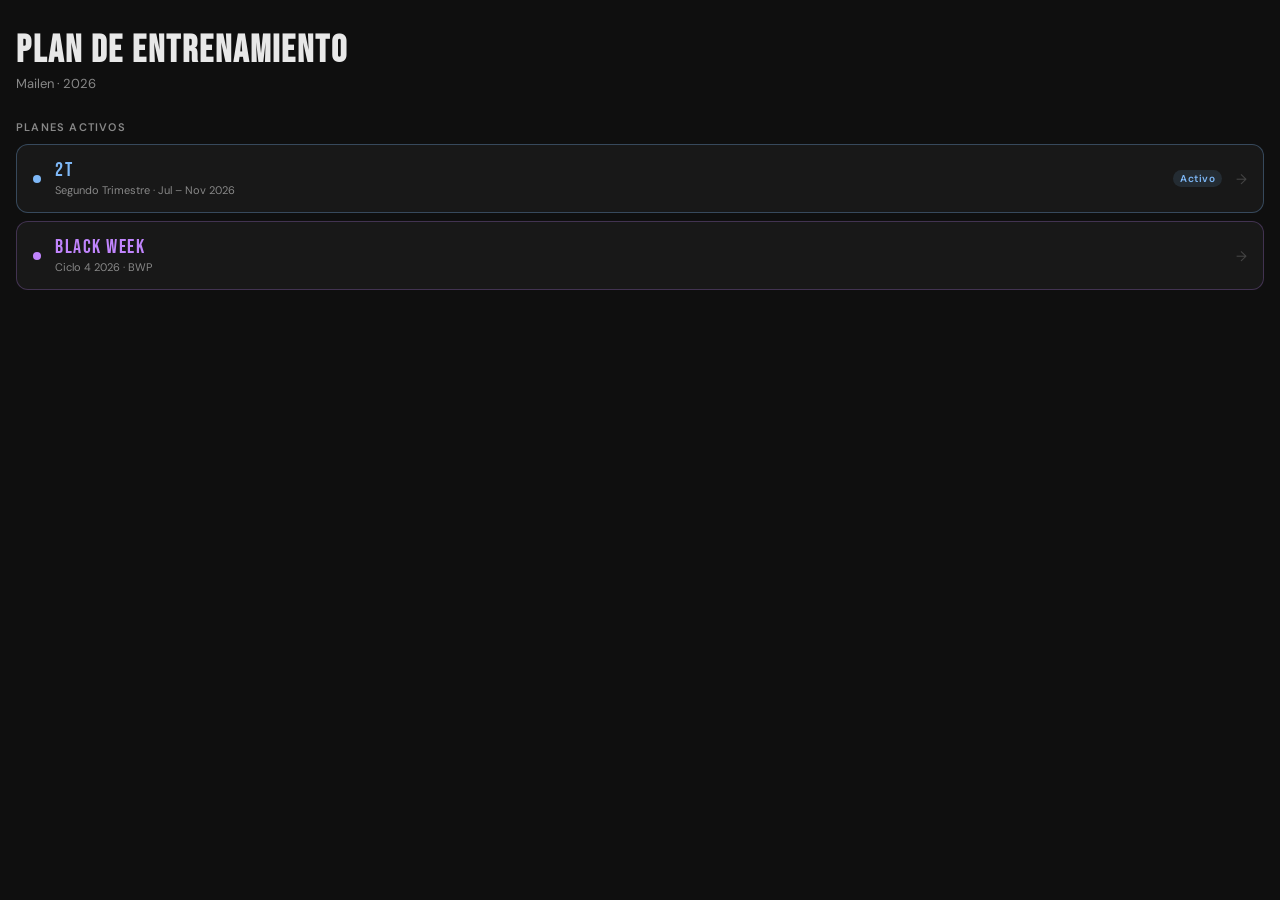
==== commit 7fbacae4: "Delete unused sections" ====
--- a/index.html
+++ b/index.html
@@ -14,122 +14,14 @@
 
 <link href="https://fonts.googleapis.com/css2?family=Bebas+Neue&family=DM+Sans:ital,wght@0,300;0,400;0,500;0,600;0,700;1,300&display=swap" rel="stylesheet">
 
-<style>
-  :root {
-    --bg: #0f0f0f;
-    --surface: #181818;
-    --surface2: #1e1e1e;
-    --border: #2a2a2a;
-    --green: #b8f04a;
-    --yellow: #f5c842;
-    --blue: #7eb8f7;
-    --purple: #c084fc;
-    --orange: #fb923c;
-    --text: #e8e8e8;
-    --text2: #888;
-  }
-  * { box-sizing: border-box; margin: 0; padding: 0; }
-  body {
-    background: var(--bg);
-    color: var(--text);
-    font-family: 'DM Sans', sans-serif;
-    min-height: 100dvh;
-    padding: env(safe-area-inset-top, 16px) 16px env(safe-area-inset-bottom, 40px);
-    padding-top: max(env(safe-area-inset-top), 32px);
-  }
+<link rel="stylesheet" href="index.css">
 
-  .home-header {
-    padding: 0 0 28px;
-  }
-  .home-header h1 {
-    font-family: 'Bebas Neue', sans-serif;
-    font-size: 38px;
-    letter-spacing: 2px;
-    color: var(--text);
-    line-height: 1;
-  }
-  .home-header p {
-    font-size: 13px;
-    color: var(--text2);
-    margin-top: 5px;
-  }
-
-  .section-label {
-    font-size: 11px;
-    font-weight: 600;
-    letter-spacing: 1.2px;
-    text-transform: uppercase;
-    color: var(--text2);
-    margin-bottom: 10px;
-  }
-
-  .plan-list {
-    display: flex;
-    flex-direction: column;
-    gap: 8px;
-  }
-
-  .plan-card {
-    text-decoration: none;
-    display: flex;
-    align-items: center;
-    gap: 14px;
-    background: var(--surface);
-    border: 1px solid var(--border);
-    border-radius: 12px;
-    padding: 15px 16px;
-    transition: background 0.15s;
-    -webkit-tap-highlight-color: transparent;
-  }
-  .plan-card:active { opacity: 0.6; }
-
-  .card-dot {
-    width: 8px;
-    height: 8px;
-    border-radius: 50%;
-    flex-shrink: 0;
-  }
-
-  .card-info {
-    flex: 1;
-    min-width: 0;
-  }
-  .card-name {
-    font-family: 'Bebas Neue', sans-serif;
-    font-size: 20px;
-    letter-spacing: 1.5px;
-    line-height: 1;
-    margin-bottom: 3px;
-  }
-  .card-sub {
-    font-size: 11px;
-    color: var(--text2);
-    white-space: nowrap;
-    overflow: hidden;
-    text-overflow: ellipsis;
-  }
-
-  .card-arrow {
-    color: #444;
-    font-size: 14px;
-    flex-shrink: 0;
-  }
-
-  .card-badge {
-    font-size: 10px;
-    font-weight: 600;
-    letter-spacing: 0.5px;
-    padding: 2px 7px;
-    border-radius: 20px;
-    flex-shrink: 0;
-  }
-</style>
 </head>
 <body>
 
 <div class="home-header">
   <h1>Plan de Entrenamiento</h1>
-  <p>Maylene · 2026</p>
+  <p>Mailen · 2026</p>
 </div>
 
 <div class="section-label">Planes activos</div>
@@ -156,28 +48,5 @@
 
 </div>
 
-<div class="section-label" style="margin-top:28px">Planes anteriores</div>
-<div class="plan-list">
-
-  <a href="bloque-prep.html" class="plan-card" style="border-color:rgba(245,200,66,0.2);">
-    <div class="card-dot" style="background:#f5c842"></div>
-    <div class="card-info">
-      <div class="card-name" style="color:#f5c842">Bloque Prep</div>
-      <div class="card-sub">6 de Junio 2026</div>
-    </div>
-    <div class="card-arrow">→</div>
-  </a>
-
-  <a href="bwp.html" class="plan-card" style="border-color:rgba(184,240,74,0.2);">
-    <div class="card-dot" style="background:#b8f04a"></div>
-    <div class="card-info">
-      <div class="card-name" style="color:#b8f04a">BWP</div>
-      <div class="card-sub">Plan Semanal · 9 Mayo → 13 Junio</div>
-    </div>
-    <div class="card-arrow">→</div>
-  </a>
-
-</div>
-
 </body>
 </html>
--- a/index.css
+++ b/index.css
@@ -0,0 +1,108 @@
+  :root {
+    --bg: #0f0f0f;
+    --surface: #181818;
+    --surface2: #1e1e1e;
+    --border: #2a2a2a;
+    --green: #b8f04a;
+    --yellow: #f5c842;
+    --blue: #7eb8f7;
+    --purple: #c084fc;
+    --orange: #fb923c;
+    --text: #e8e8e8;
+    --text2: #888;
+  }
+  * { box-sizing: border-box; margin: 0; padding: 0; }
+  body {
+    background: var(--bg);
+    color: var(--text);
+    font-family: 'DM Sans', sans-serif;
+    min-height: 100dvh;
+    padding: env(safe-area-inset-top, 16px) 16px env(safe-area-inset-bottom, 40px);
+    padding-top: max(env(safe-area-inset-top), 32px);
+  }
+
+  .home-header {
+    padding: 0 0 28px;
+  }
+  .home-header h1 {
+    font-family: 'Bebas Neue', sans-serif;
+    font-size: 38px;
+    letter-spacing: 2px;
+    color: var(--text);
+    line-height: 1;
+  }
+  .home-header p {
+    font-size: 13px;
+    color: var(--text2);
+    margin-top: 5px;
+  }
+
+  .section-label {
+    font-size: 11px;
+    font-weight: 600;
+    letter-spacing: 1.2px;
+    text-transform: uppercase;
+    color: var(--text2);
+    margin-bottom: 10px;
+  }
+
+  .plan-list {
+    display: flex;
+    flex-direction: column;
+    gap: 8px;
+  }
+
+  .plan-card {
+    text-decoration: none;
+    display: flex;
+    align-items: center;
+    gap: 14px;
+    background: var(--surface);
+    border: 1px solid var(--border);
+    border-radius: 12px;
+    padding: 15px 16px;
+    transition: background 0.15s;
+    -webkit-tap-highlight-color: transparent;
+  }
+  .plan-card:active { opacity: 0.6; }
+
+  .card-dot {
+    width: 8px;
+    height: 8px;
+    border-radius: 50%;
+    flex-shrink: 0;
+  }
+
+  .card-info {
+    flex: 1;
+    min-width: 0;
+  }
+  .card-name {
+    font-family: 'Bebas Neue', sans-serif;
+    font-size: 20px;
+    letter-spacing: 1.5px;
+    line-height: 1;
+    margin-bottom: 3px;
+  }
+  .card-sub {
+    font-size: 11px;
+    color: var(--text2);
+    white-space: nowrap;
+    overflow: hidden;
+    text-overflow: ellipsis;
+  }
+
+  .card-arrow {
+    color: #444;
+    font-size: 14px;
+    flex-shrink: 0;
+  }
+
+  .card-badge {
+    font-size: 10px;
+    font-weight: 600;
+    letter-spacing: 0.5px;
+    padding: 2px 7px;
+    border-radius: 20px;
+    flex-shrink: 0;
+  }
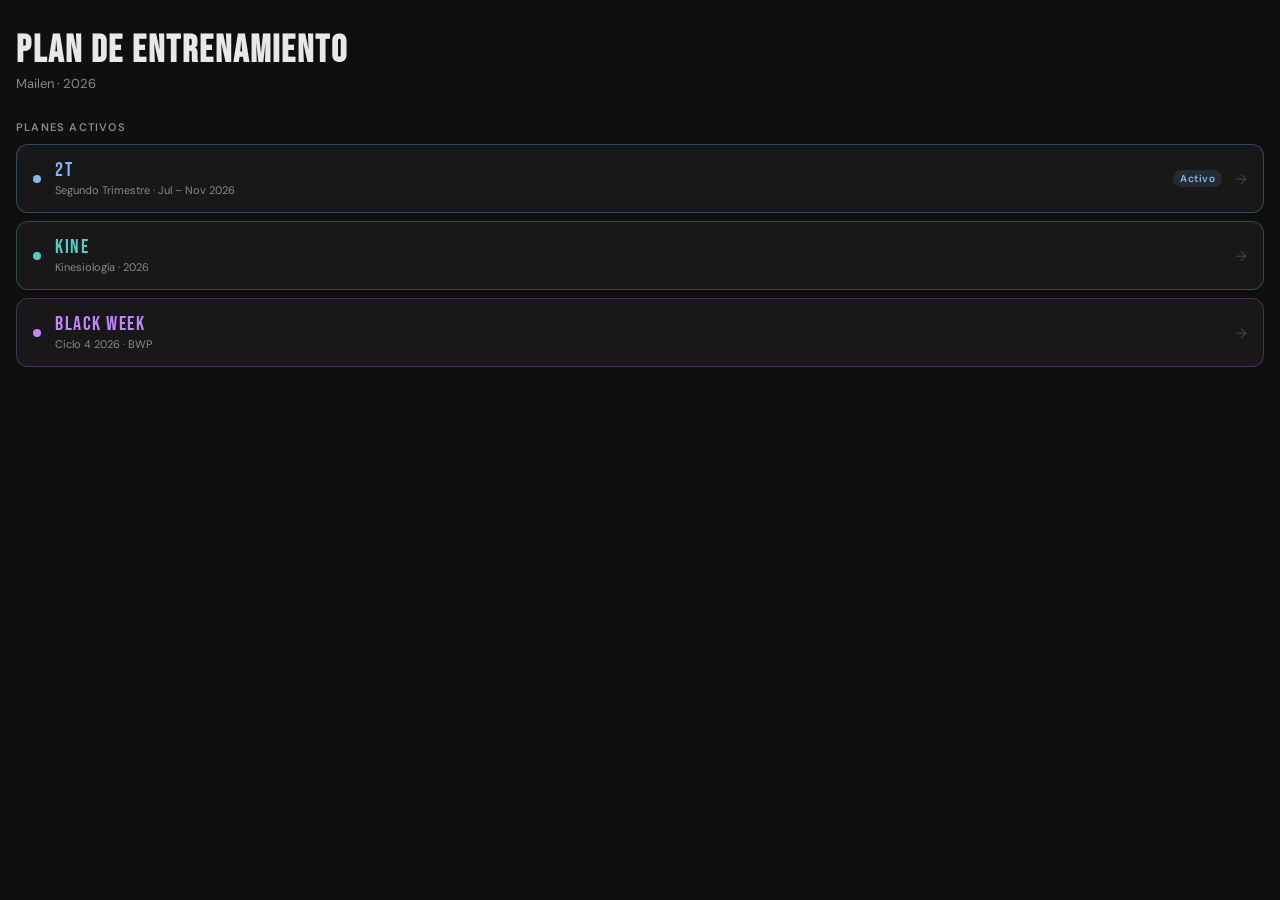
==== commit 838c103f: "Add Kine section (kinesiología) with teal accent Co-Authored-By: Claude Sonnet 4.6 <noreply@anthropi" ====
--- a/index.html
+++ b/index.html
@@ -37,6 +37,15 @@
     <div class="card-arrow">→</div>
   </a>
 
+  <a href="kine.html" class="plan-card" style="border-color:rgba(78,205,196,0.3);">
+    <div class="card-dot" style="background:#4ecdc4"></div>
+    <div class="card-info">
+      <div class="card-name" style="color:#4ecdc4">Kine</div>
+      <div class="card-sub">Kinesiología · 2026</div>
+    </div>
+    <div class="card-arrow">→</div>
+  </a>
+
   <a href="black-week.html" class="plan-card" style="border-color:rgba(192,132,252,0.25);">
     <div class="card-dot" style="background:#c084fc"></div>
     <div class="card-info">
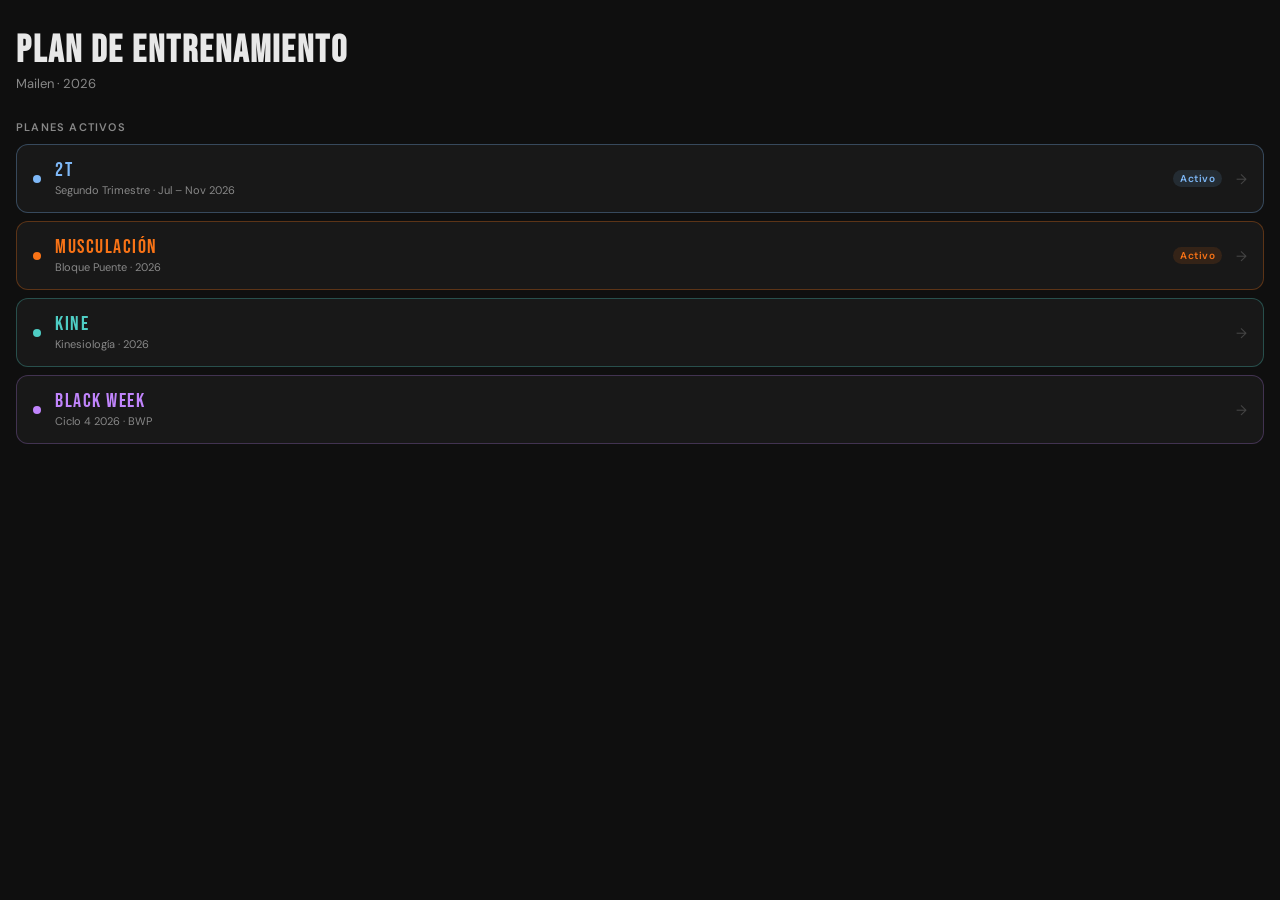
==== commit 0f56ed8c: "Agregar sección Musculación — Bloque Puente - Nueva página musculacion.html con el plan de 4 semanas" ====
--- a/index.html
+++ b/index.html
@@ -37,6 +37,16 @@
     <div class="card-arrow">→</div>
   </a>
 
+  <a href="musculacion.html" class="plan-card" style="border-color:rgba(249,115,22,0.3);">
+    <div class="card-dot" style="background:#f97316"></div>
+    <div class="card-info">
+      <div class="card-name" style="color:#f97316">Musculación</div>
+      <div class="card-sub">Bloque Puente · 2026</div>
+    </div>
+    <span class="card-badge" style="background:rgba(249,115,22,0.12);color:#f97316">Activo</span>
+    <div class="card-arrow">→</div>
+  </a>
+
   <a href="kine.html" class="plan-card" style="border-color:rgba(78,205,196,0.3);">
     <div class="card-dot" style="background:#4ecdc4"></div>
     <div class="card-info">
